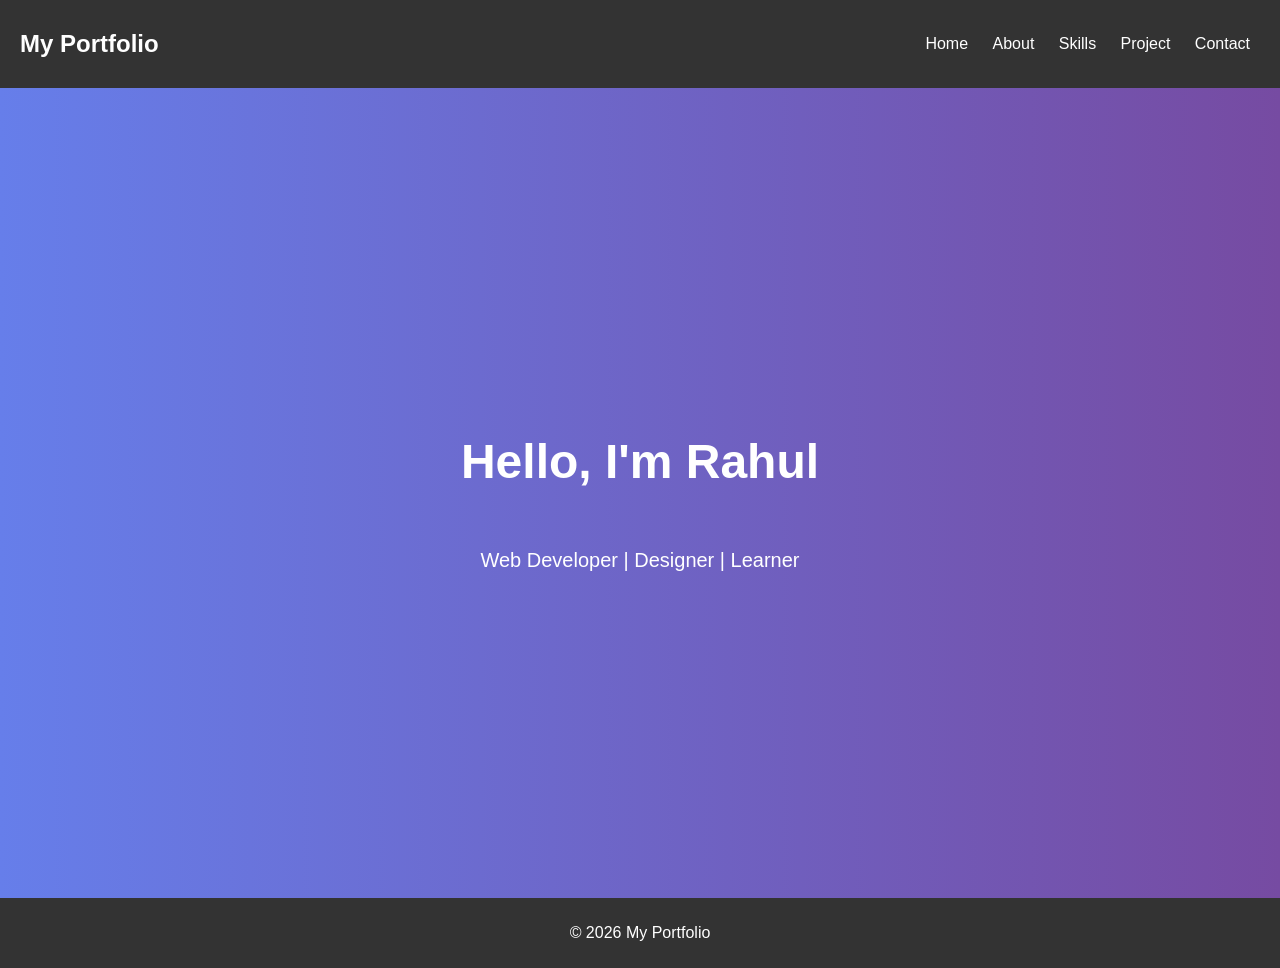
==== index.html @ 825f8049 "Portfolio" ====
<!DOCTYPE html>
<html lang="en">
<head>
<meta charset="UTF-8">
<meta name="viewport" content="width=device-width, initial-scale=1.0">
<title>Portfolio</title>
<link rel="stylesheet" href="./assets/css/style.css">
</head>
<body>

<!-- Navbar -->
<div class="navbar">
    <h2>My Portfolio</h2>
    <div>
        <a href="#Home">Home</a>
        <a href="./About.html">About</a>
        <a href="./Skill.html">Skills</a>
        <a href="./project.html">Project</a>
        <a href="./Contact.html">Contact</a>
    </div>
</div>

<!-- Hero -->
<section class="hero" id="home">
    <h1>Hello, I'm Rahul</h1>
    <p>Web Developer | Designer | Learner</p>
</section>







<!-- Footer -->
<div class="footer">
    <p>© 2026 My Portfolio</p>
</div>

</body>
</html>
---- assets/css/style.css ----
body {
    margin: 0;
    font-family: Arial, sans-serif;
}

/* Navbar */
.navbar {
    display: flex;
    justify-content: space-between;
    align-items: center;
    background-color: #333;
    padding: 10px 20px;
}

.navbar h2 {
    color: white;
}

.navbar a {
    color: white;
    text-decoration: none;
    margin: 0 10px;
}

.navbar a:hover {
    text-decoration: underline;
}

/* Hero Section */
.hero {
    height: 90vh;
    display: flex;
    justify-content: center;
    align-items: center;
    flex-direction: column;
    background: linear-gradient(to right, #667eea, #764ba2);
    color: white;
    text-align: center;
}

.hero h1 {
    font-size: 48px;
}

.hero p {
    font-size: 20px;
}

/* Section */
.section {
    padding: 50px;
    text-align: center;
}

/* Skills */
.skills {
    display: flex;
    justify-content: center;
    gap: 20px;
    flex-wrap: wrap;
}

.skill-box {
    background: #f4f4f4;
    padding: 20px;
    border-radius: 10px;
    width: 150px;
}

/* Contact */
.contact input, .contact textarea {
    width: 80%;
    padding: 10px;
    margin: 10px 0;
}

.contact button {
    padding: 10px 20px;
    background: #333;
    color: white;
    border: none;
    cursor: pointer;
}

.contact button:hover {
    background: #555;
}

/* Footer */
.footer {
    background: #333;
    color: white;
    text-align: center;
    padding: 10px;
}
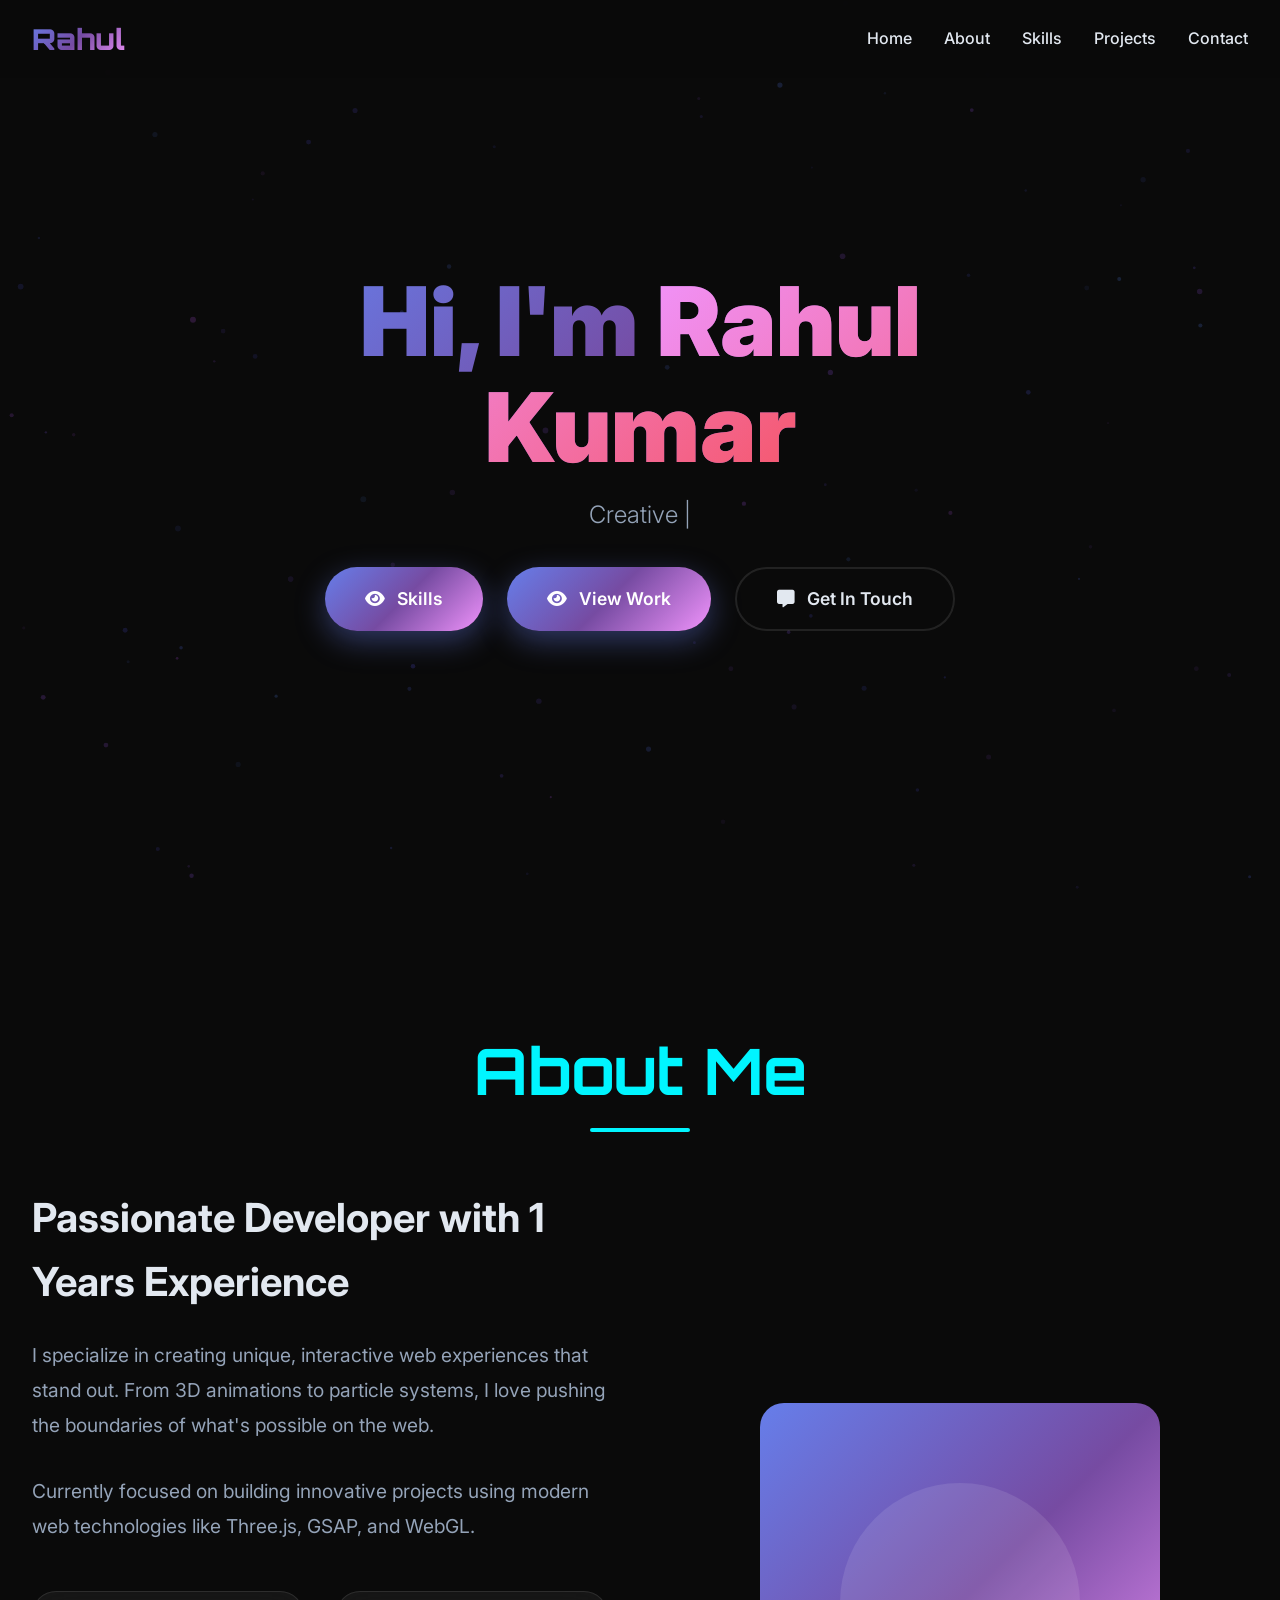
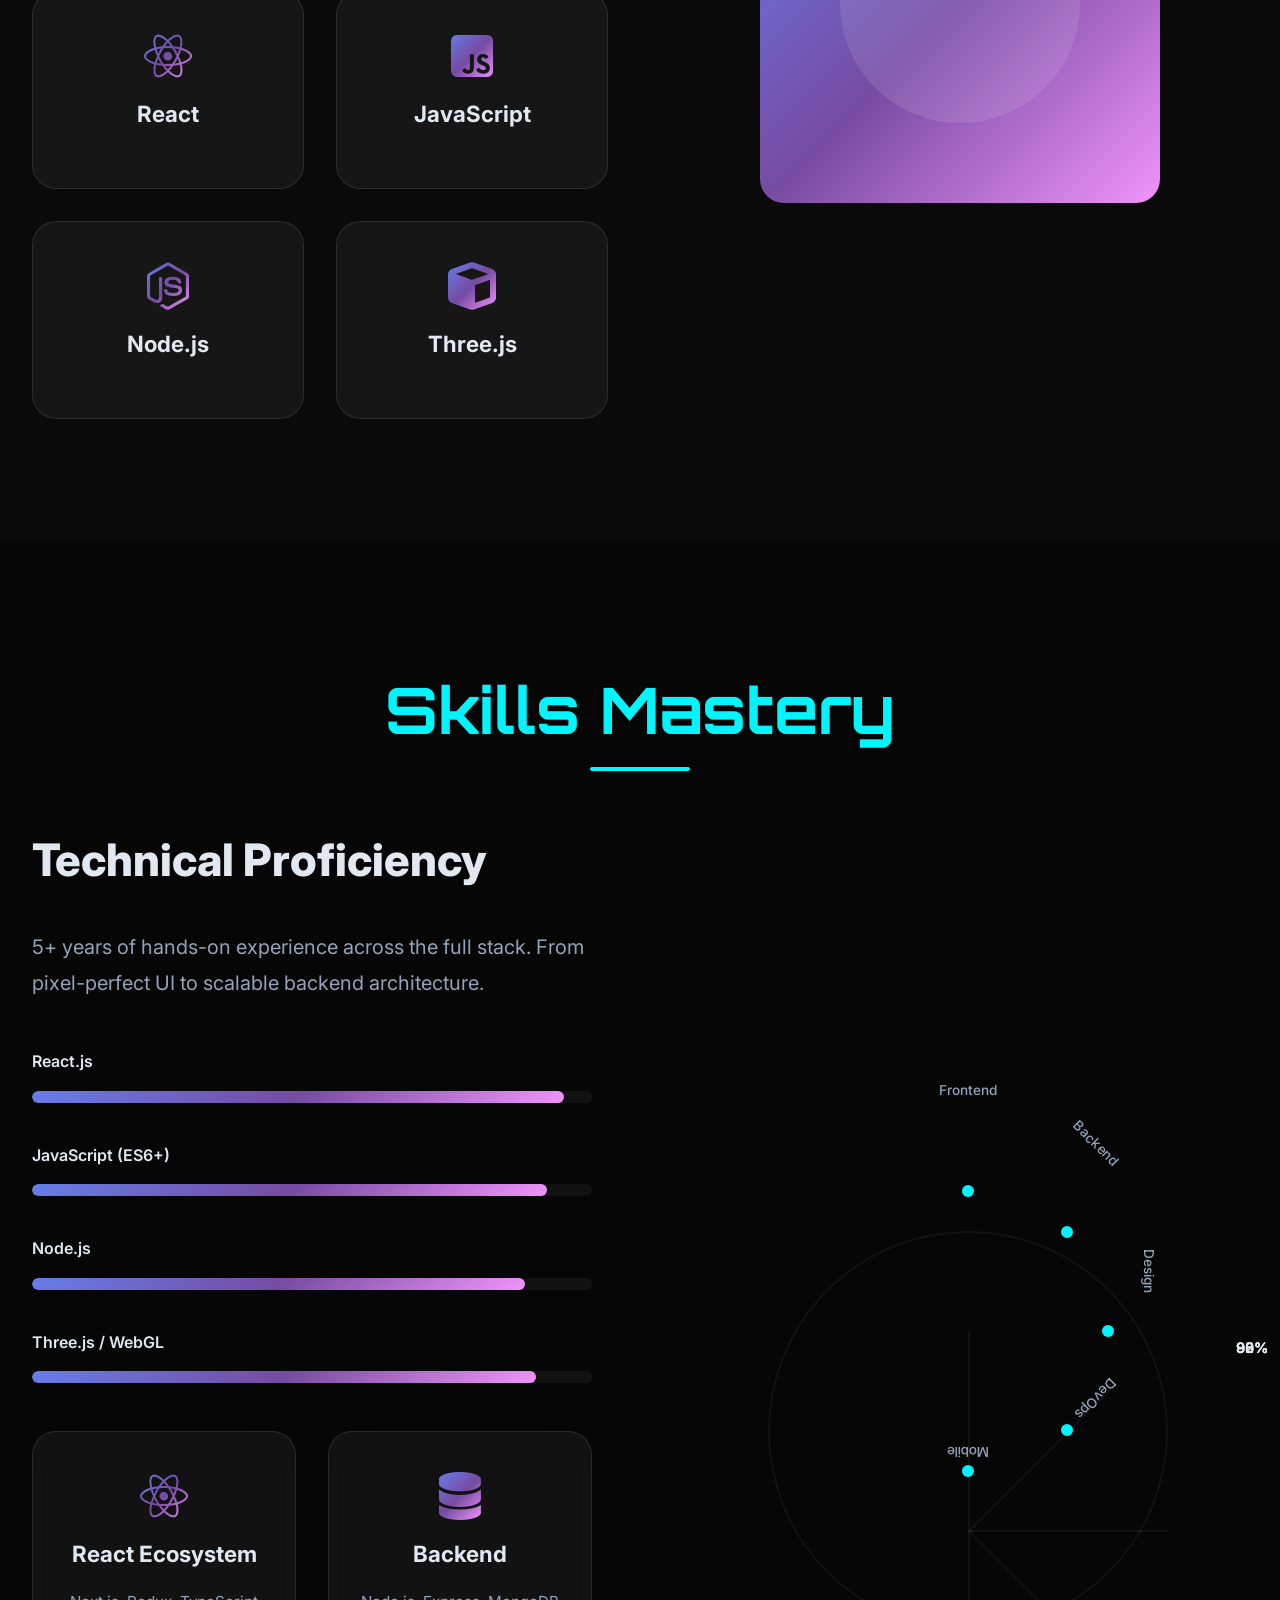
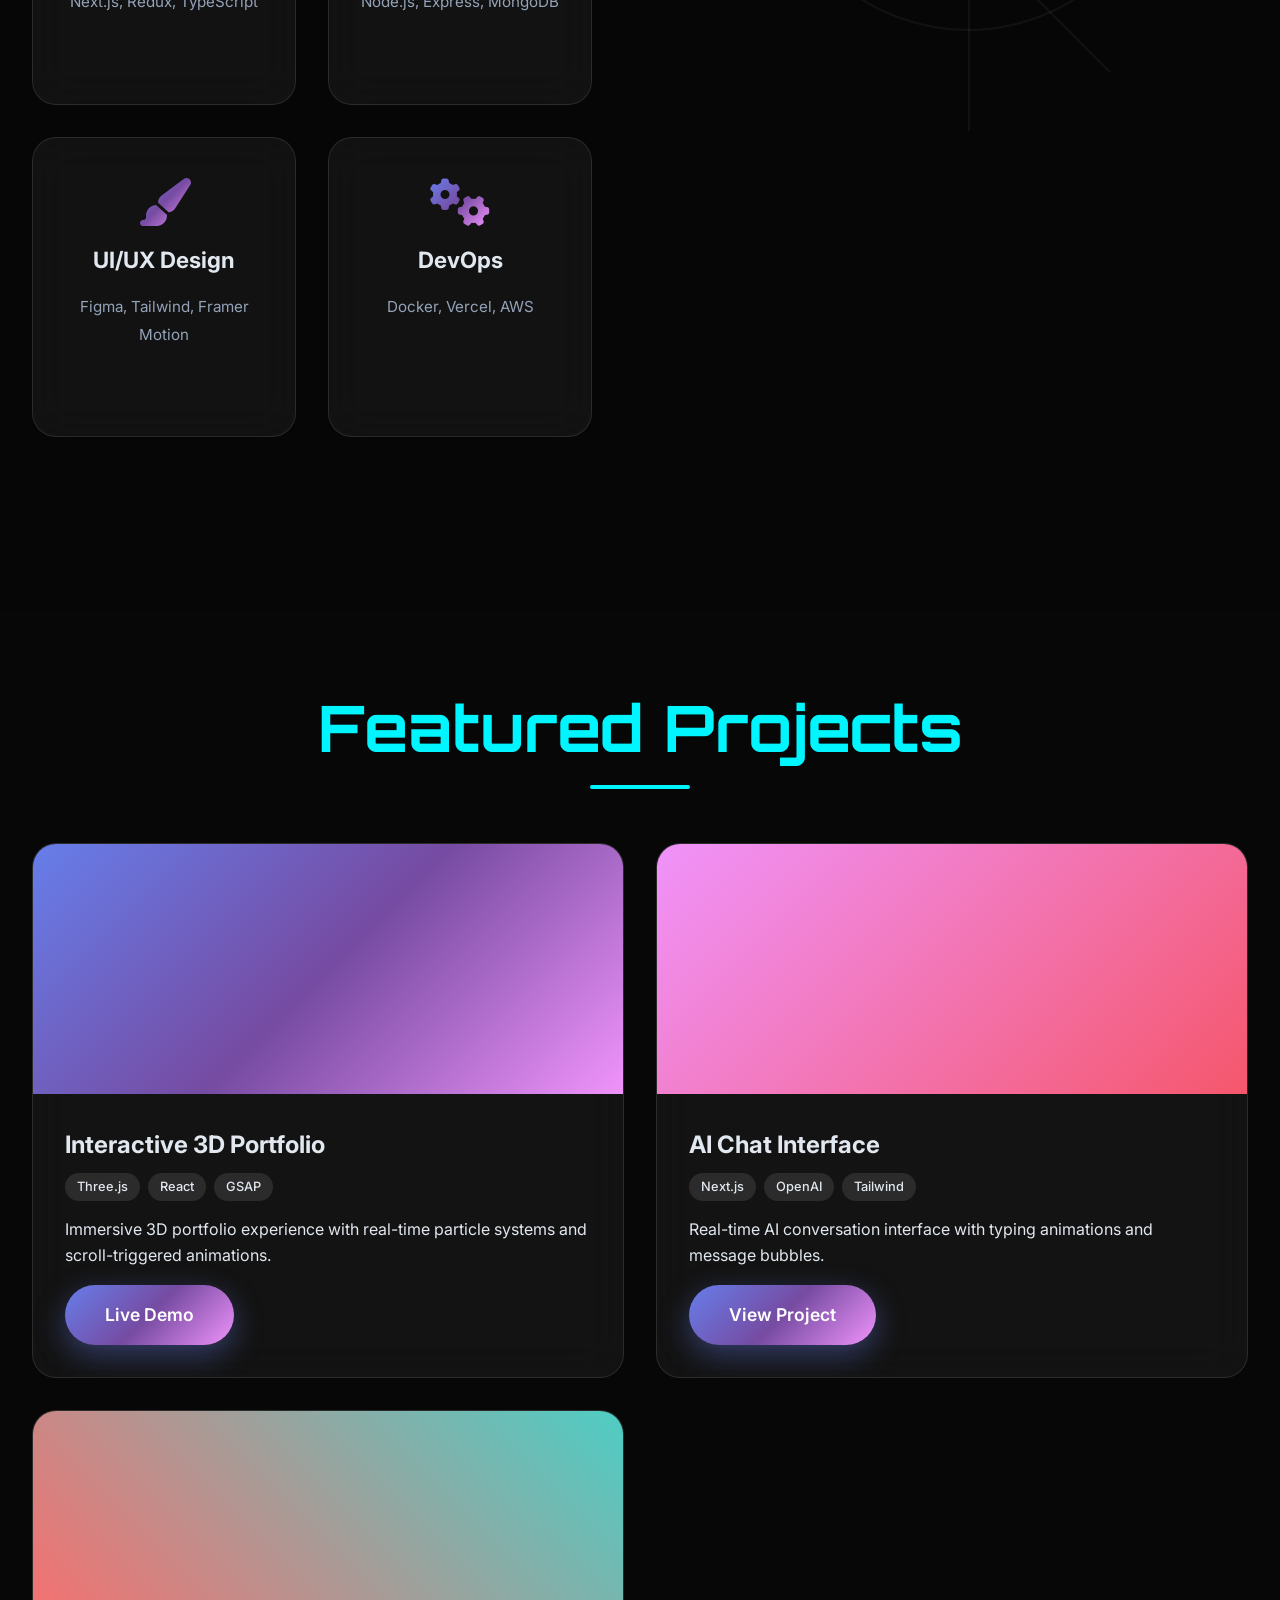
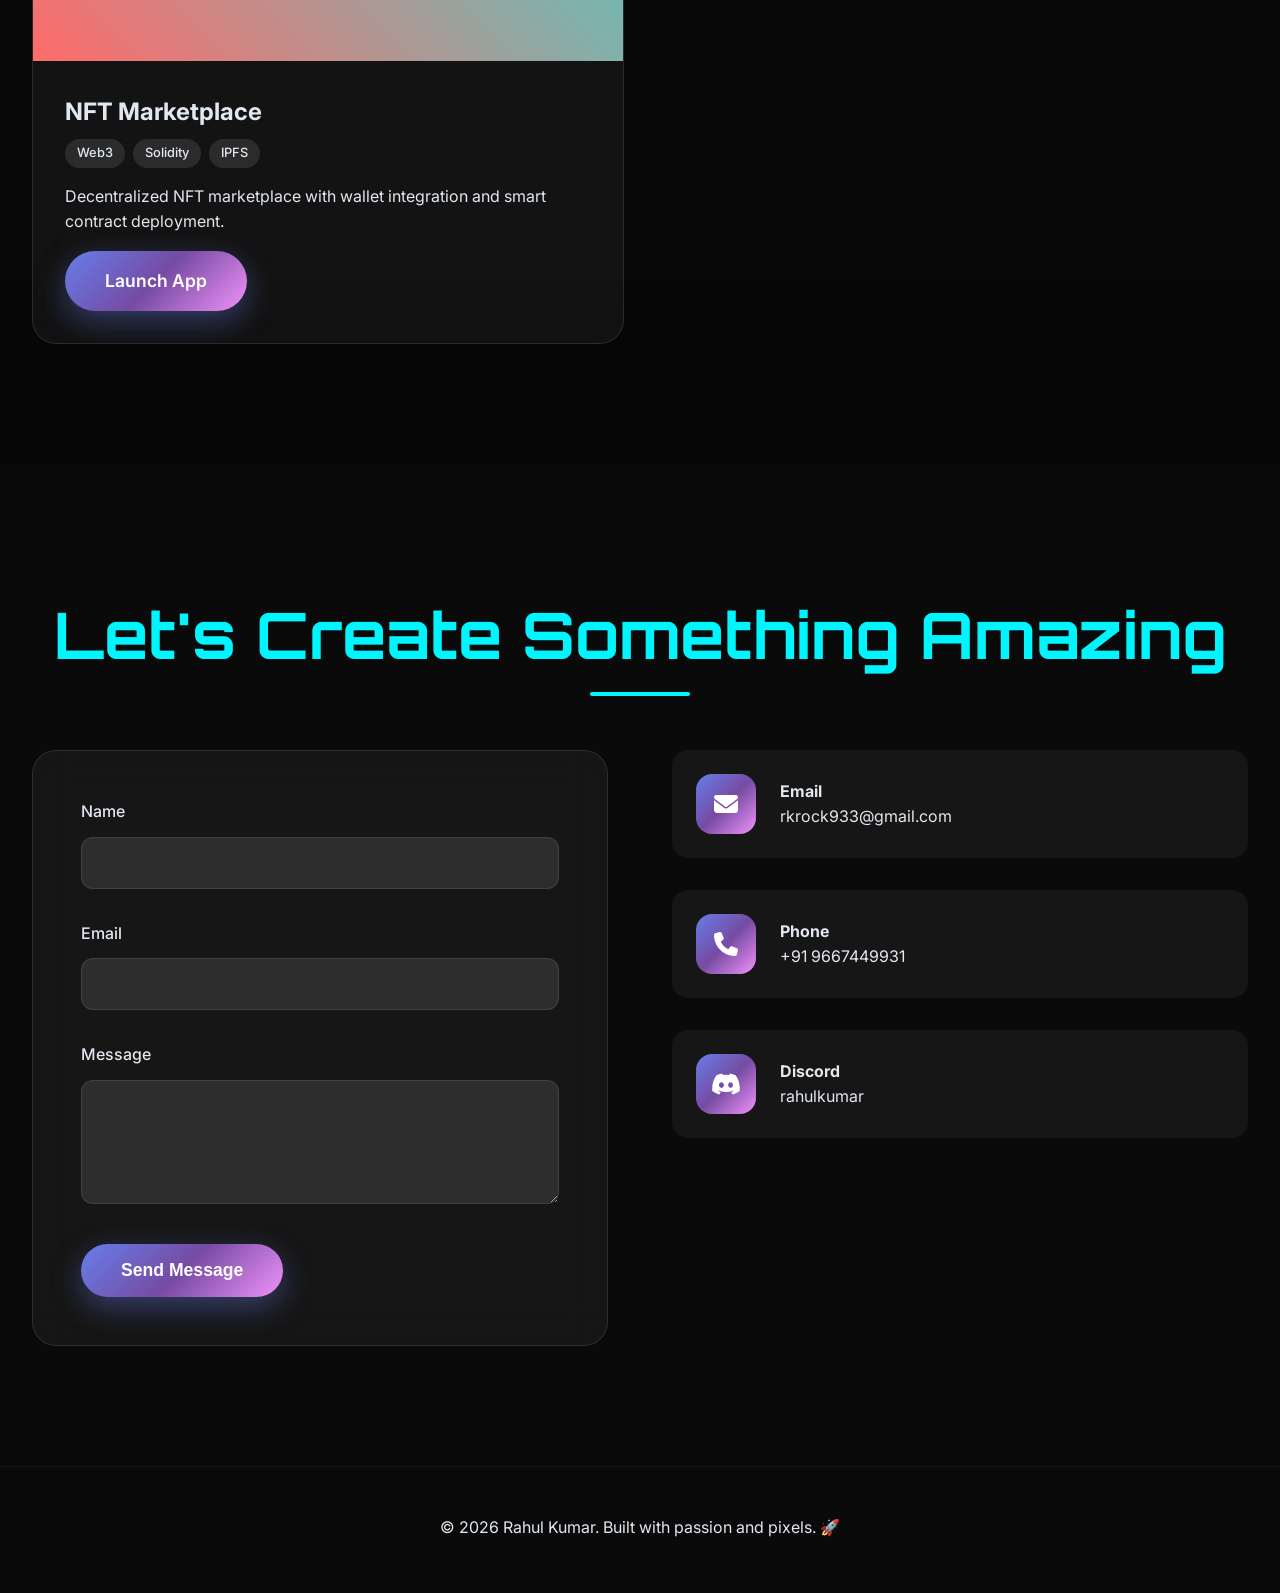
==== commit 63df0632: "update Protfolio" ====
--- a/index.html
+++ b/index.html
@@ -1,41 +1,324 @@
 <!DOCTYPE html>
 <html lang="en">
 <head>
-<meta charset="UTF-8">
-<meta name="viewport" content="width=device-width, initial-scale=1.0">
-<title>Portfolio</title>
-<link rel="stylesheet" href="./assets/css/style.css">
+    <meta charset="UTF-8">
+    <meta name="viewport" content="width=device-width, initial-scale=1.0">
+    <title>Rahul Portfolio</title>
+    <link rel="stylesheet" href="https://cdnjs.cloudflare.com/ajax/libs/font-awesome/6.4.0/css/all.min.css">
+    <link href="https://fonts.googleapis.com/css2?family=Inter:wght@300;400;500;600;700;800;900&display=swap" rel="stylesheet">
+    <link href="https://fonts.googleapis.com/css2?family=Orbitron:wght@400;700;900&display=swap" rel="stylesheet">
+    <link rel="stylesheet" href="./assets/css/style.css">
 </head>
 <body>
-
-<!-- Navbar -->
-<div class="navbar">
-    <h2>My Portfolio</h2>
-    <div>
-        <a href="#Home">Home</a>
-        <a href="./About.html">About</a>
-        <a href="./Skill.html">Skills</a>
-        <a href="./project.html">Project</a>
-        <a href="./Contact.html">Contact</a>
+    <!-- Particle Canvas -->
+    <canvas id="particles-canvas"></canvas>
+
+    <!-- Navigation -->
+    <nav class="navbar">
+        <div class="nav-container">
+            <div class="logo">Rahul</div>
+            <ul class="nav-links">
+                <li><a href="#home">Home</a></li>
+                <li><a href="#about">About</a></li>
+                <li><a href="#skills">Skills</a></li>
+                <li><a href="#projects">Projects</a></li>
+                <li><a href="#contact">Contact</a></li>
+            </ul>
+            <div class="hamburger">
+                <span></span>
+                <span></span>
+                <span></span>
+            </div>
+        </div>
+    </nav>
+
+    <!-- Hero Section -->
+    <section id="home" class="hero">
+        <div class="hero-content">
+            <h1>Hi, I'm <span style="background: var(--secondary); -webkit-background-clip: text; -webkit-text-fill-color: transparent; background-clip: text;">Rahul Kumar</span></h1>
+            <p class="hero-subtitle">Creative Developer crafting unique digital experiences with code. Transforming ideas into interactive realities.</p>
+            <div class="hero-buttons">
+                <a href="#skills" class="btn btn-primary">
+                    <i class="fas fa-eye" aria-hidden="true"></i>
+                    <span>Skills</span>
+                </a>
+
+                <a href="#projects" class="btn btn-primary">
+                    <i class="fas fa-eye"></i>
+                    View Work
+                </a>
+                <a href="#contact" class="btn btn-secondary">
+                    <i class="fas fa-message"></i>
+                    Get In Touch
+                </a>
+            </div>
+        </div>
+    </section>
+
+    <!-- About Section -->
+    <section id="about" class="section">
+        <h2 class="section-title">About Me</h2>
+        <div class="container">
+            <div class="about-grid">
+                <div class="about-text">
+                    <h3>Passionate Developer with 1 Years Experience</h3>
+                    <p>I specialize in creating unique, interactive web experiences that stand out. From 3D animations to particle systems, I love pushing the boundaries of what's possible on the web.</p>
+                    <p>Currently focused on building innovative projects using modern web technologies like Three.js, GSAP, and WebGL.</p>
+                    <div class="skills-grid">
+                        <div class="skill-card">
+                            <i class="fab fa-react"></i>
+                            <h4>React</h4>
+                        </div>
+                        <div class="skill-card">
+                            <i class="fab fa-js-square"></i>
+                            <h4>JavaScript</h4>
+                        </div>
+                        <div class="skill-card">
+                            <i class="fab fa-node-js"></i>
+                            <h4>Node.js</h4>
+                        </div>
+                        <div class="skill-card">
+                            <i class="fas fa-cube"></i>
+                            <h4>Three.js</h4>
+                        </div>
+                    </div>
+                </div>
+                <div class="about-image float">
+                    <div style="width: 400px; height: 400px; background: var(--primary); border-radius: 24px; margin: 0 auto; position: relative; overflow: hidden;">
+                        <div style="position: absolute; top: 20%; left: 20%; width: 60%; height: 60%; background: rgba(255,255,255,0.1); border-radius: 50%; animation: float 3s ease-in-out infinite reverse;"></div>
+                    </div>
+                </div>
+            </div>
+        </div>
+    </section>
+
+
+    <!-- 🔥 NEW SKILLS SECTION -->
+    <section id="skills" class="section skills-section">
+        <div class="container">
+            <h2 class="section-title">Skills Mastery</h2>
+            <div class="skills-container">
+                <div class="skills-content">
+                    <h3>Technical Proficiency</h3>
+                    <p>5+ years of hands-on experience across the full stack. From pixel-perfect UI to scalable backend architecture.</p>
+                    
+                    <!-- Animated Progress Bars -->
+                    <div class="progress-container">
+                        <div class="progress-label">
+                            <span>React.js</span>
+                            <span class="progress-text">95%</span>
+                        </div>
+                        <div class="progress-bar">
+                            <div class="progress-fill" data-width="95"></div>
+                        </div>
+                    </div>
+
+                    <div class="progress-container">
+                        <div class="progress-label">
+                            <span>JavaScript (ES6+)</span>
+                            <span class="progress-text">92%</span>
+                        </div>
+                        <div class="progress-bar">
+                            <div class="progress-fill" data-width="92"></div>
+                        </div>
+                    </div>
+
+                    <div class="progress-container">
+                        <div class="progress-label">
+                            <span>Node.js</span>
+                            <span class="progress-text">88%</span>
+                        </div>
+                        <div class="progress-bar">
+                            <div class="progress-fill" data-width="88"></div>
+                        </div>
+                    </div>
+
+                    <div class="progress-container">
+                        <div class="progress-label">
+                            <span>Three.js / WebGL</span>
+                            <span class="progress-text">90%</span>
+                        </div>
+                        <div class="progress-bar">
+                            <div class="progress-fill" data-width="90"></div>
+                        </div>
+                    </div>
+
+                    <!-- Skill Cards -->
+                    <div class="skills-grid">
+                        <div class="skill-card">
+                            <i class="fab fa-react skill-icon"></i>
+                            <h4>React Ecosystem</h4>
+                            <p>Next.js, Redux, TypeScript</p>
+                        </div>
+                        <div class="skill-card">
+                            <i class="fas fa-database skill-icon"></i>
+                            <h4>Backend</h4>
+                            <p>Node.js, Express, MongoDB</p>
+                        </div>
+                        <div class="skill-card">
+                            <i class="fas fa-paint-brush skill-icon"></i>
+                            <h4>UI/UX Design</h4>
+                            <p>Figma, Tailwind, Framer Motion</p>
+                        </div>
+                        <div class="skill-card">
+                            <i class="fas fa-cogs skill-icon"></i>
+                            <h4>DevOps</h4>
+                            <p>Docker, Vercel, AWS</p>
+                        </div>
+                    </div>
+                </div>
+
+                <!-- Interactive Radar Chart -->
+                <div class="radar-chart" id="radarChart">
+                    <div class="radar-bg"></div>
+                    
+                    <!-- Radar Lines -->
+                    <div class="radar-line" style="transform: rotate(0deg);"></div>
+                    <div class="radar-line" style="transform: rotate(45deg);"></div>
+                    <div class="radar-line" style="transform: rotate(90deg);"></div>
+                    <div class="radar-line" style="transform: rotate(135deg);"></div>
+                    <div class="radar-line" style="transform: rotate(180deg);"></div>
+
+                    <!-- Skill Points -->
+                    <div class="skill-point front-end" data-skill="Frontend"></div>
+                    <div class="skill-point back-end" data-skill="Backend"></div>
+                    <div class="skill-point design" data-skill="Design"></div>
+                    <div class="skill-point devops" data-skill="DevOps"></div>
+                    <div class="skill-point mobile" data-skill="Mobile"></div>
+
+                    <!-- Skill Labels -->
+                    <div class="skill-label front-end">Frontend</div>
+                    <div class="skill-label back-end">Backend</div>
+                    <div class="skill-label design">Design</div>
+                    <div class="skill-label devops">DevOps</div>
+                    <div class="skill-label mobile">Mobile</div>
+                </div>
+            </div>
+        </div>
+    </section>
+
+
+
+    <!-- Projects Section -->
+    <section id="projects" class="section" style="background: rgba(0,0,0,0.3);">
+        <h2 class="section-title">Featured Projects</h2>
+        <div class="container">
+            <div class="projects-grid">
+                <div class="project-card">
+                    <div class="project-image"></div>
+                    <div class="project-content">
+                        <h3 class="project-title">Interactive 3D Portfolio</h3>
+                        <div class="project-tech">
+                            <span class="tech-tag">Three.js</span>
+                            <span class="tech-tag">React</span>
+                            <span class="tech-tag">GSAP</span>
+                        </div>
+                        <p>Immersive 3D portfolio experience with real-time particle systems and scroll-triggered animations.</p>
+                        <a href="#" class="btn btn-primary" style="width: auto; margin-top: 1rem;">Live Demo</a>
+                    </div>
+                </div>
+                <div class="project-card">
+                    <div class="project-image" style="background: var(--secondary);"></div>
+                    <div class="project-content">
+                        <h3 class="project-title">AI Chat Interface</h3>
+                        <div class="project-tech">
+                            <span class="tech-tag">Next.js</span>
+                            <span class="tech-tag">OpenAI</span>
+                            <span class="tech-tag">Tailwind</span>
+                        </div>
+                        <p>Real-time AI conversation interface with typing animations and message bubbles.</p>
+                        <a href="#" class="btn btn-primary" style="width: auto; margin-top: 1rem;">View Project</a>
+                    </div>
+                </div>
+                <div class="project-card">
+                    <div class="project-image" style="background: linear-gradient(45deg, #ff6b6b, #4ecdc4);"></div>
+                    <div class="project-content">
+                        <h3 class="project-title">NFT Marketplace</h3>
+                        <div class="project-tech">
+                            <span class="tech-tag">Web3</span>
+                            <span class="tech-tag">Solidity</span>
+                            <span class="tech-tag">IPFS</span>
+                        </div>
+                        <p>Decentralized NFT marketplace with wallet integration and smart contract deployment.</p>
+                        <a href="#" class="btn btn-primary" style="width: auto; margin-top: 1rem;">Launch App</a>
+                    </div>
+                </div>
+            </div>
+        </div>
+    </section>
+
+    <!-- Contact Section -->
+    <section id="contact" class="section">
+        <h2 class="section-title">Let's Create Something Amazing</h2>
+        <div class="container">
+            <div class="contact-grid">
+                <div class="contact-form">
+                    <form id="contactForm">
+                        <div class="form-group">
+                            <label>Name</label>
+                            <input type="text" class="form-control" required>
+                        </div>
+                        <div class="form-group">
+                            <label>Email</label>
+                            <input type="email" class="form-control" required>
+                        </div>
+                        <div class="form-group">
+                            <label>Message</label>
+                            <textarea class="form-control" rows="5" required></textarea>
+                        </div>
+                        <button type="submit" class="btn btn-primary">Send Message</button>
+                    </form>
+                </div>
+                <div class="contact-info">
+                    <div class="contact-item">
+                        <div class="contact-icon">
+                            <i class="fas fa-envelope"></i>
+                        </div>
+                        <div>
+                            <h4>Email</h4>
+                            <p>rkrock933@gmail.com</p>
+                        </div>
+                    </div>
+                    <div class="contact-item">
+                        <div class="contact-icon">
+                            <i class="fas fa-phone"></i>
+                        </div>
+                        <div>
+                            <h4>Phone</h4>
+                            <p>+91 9667449931</p>
+                        </div>
+                    </div>
+                    <div class="contact-item">
+                        <div class="contact-icon">
+                            <i class="fab fa-discord"></i>
+                        </div>
+                        <div>
+                            <h4>Discord</h4>
+                            <p>rahulkumar</p>
+                        </div>
+                    </div>
+                </div>
+            </div>
+        </div>
+    </section>
+
+
+
+
+
+
+    <!-- Footer -->
+    <footer class="footer">
+        <div class="container">
+            <p>&copy; 2026 Rahul Kumar. Built with passion and pixels. 🚀</p>
+        </div>
+    </footer>
+
+    <!-- Scroll Indicator -->
+    <div class="scroll-indicator" id="scrollIndicator">
+        <i class="fas fa-chevron-up"></i>
     </div>
-</div>
-
-<!-- Hero -->
-<section class="hero" id="home">
-    <h1>Hello, I'm Rahul</h1>
-    <p>Web Developer | Designer | Learner</p>
-</section>
-
-
-
-
-
-
-
-<!-- Footer -->
-<div class="footer">
-    <p>© 2026 My Portfolio</p>
-</div>
-
+
+    <script src="./assets/javascript/script.js"></script>
 </body>
-</html>
+</html>
--- a/assets/css/style.css
+++ b/assets/css/style.css
@@ -1,95 +1,1166 @@
-body {
-    margin: 0;
-    font-family: Arial, sans-serif;
-}
-
-/* Navbar */
-.navbar {
-    display: flex;
-    justify-content: space-between;
-    align-items: center;
-    background-color: #333;
-    padding: 10px 20px;
-}
-
-.navbar h2 {
-    color: white;
-}
-
-.navbar a {
-    color: white;
-    text-decoration: none;
-    margin: 0 10px;
-}
-
-.navbar a:hover {
-    text-decoration: underline;
-}
-
-/* Hero Section */
-.hero {
-    height: 90vh;
-    display: flex;
-    justify-content: center;
-    align-items: center;
-    flex-direction: column;
-    background: linear-gradient(to right, #667eea, #764ba2);
-    color: white;
-    text-align: center;
-}
-
-.hero h1 {
-    font-size: 48px;
-}
-
-.hero p {
-    font-size: 20px;
-}
-
-/* Section */
-.section {
-    padding: 50px;
-    text-align: center;
-}
-
-/* Skills */
-.skills {
-    display: flex;
-    justify-content: center;
-    gap: 20px;
-    flex-wrap: wrap;
-}
-
-.skill-box {
-    background: #f4f4f4;
-    padding: 20px;
-    border-radius: 10px;
-    width: 150px;
-}
-
-/* Contact */
-.contact input, .contact textarea {
-    width: 80%;
-    padding: 10px;
-    margin: 10px 0;
-}
-
-.contact button {
-    padding: 10px 20px;
-    background: #333;
-    color: white;
-    border: none;
-    cursor: pointer;
-}
-
-.contact button:hover {
-    background: #555;
-}
-
-/* Footer */
-.footer {
-    background: #333;
-    color: white;
-    text-align: center;
-    padding: 10px;
-}+:root {
+            --primary: linear-gradient(135deg, #667eea 0%, #764ba2 50%, #f093fb 100%);
+            --secondary: linear-gradient(135deg, #f093fb 0%, #f5576c 100%);
+            --accent: #00f5ff;
+            --dark: #0a0a0a;
+            --glass: rgba(255, 255, 255, 0.05);
+            --glass-hover: rgba(255, 255, 255, 0.1);
+            --text-light: #e2e8f0;
+            --text-muted: #94a3b8;
+        }
+
+        * {
+            margin: 0;
+            padding: 0;
+            box-sizing: border-box;
+        }
+
+        html {
+            scroll-behavior: smooth;
+            scroll-padding-top: 100px;
+        }
+
+        body {
+            font-family: 'Inter', sans-serif;
+            background: var(--dark);
+            color: var(--text-light);
+            overflow-x: hidden;
+            line-height: 1.6;
+        }
+
+        /* Canvas Background */
+        #particles-canvas {
+            position: fixed;
+            top: 0;
+            left: 0;
+            width: 100%;
+            height: 100%;
+            z-index: -1;
+            opacity: 0.3;
+        }
+
+        /* Navigation */
+        .navbar {
+            position: fixed;
+            top: 0;
+            width: 100%;
+            padding: 1rem 0;
+            background: rgba(10, 10, 10, 0.95);
+            backdrop-filter: blur(20px);
+            z-index: 1000;
+            transition: all 0.3s ease;
+        }
+
+        .nav-container {
+            max-width: 1400px;
+            margin: 0 auto;
+            padding: 0 2rem;
+            display: flex;
+            justify-content: space-between;
+            align-items: center;
+        }
+
+        .logo {
+            font-family: 'Orbitron', monospace;
+            font-size: 1.8rem;
+            font-weight: 900;
+            background: var(--primary);
+            -webkit-background-clip: text;
+            -webkit-text-fill-color: transparent;
+            background-clip: text;
+        }
+
+        .nav-links {
+            display: flex;
+            list-style: none;
+            gap: 2rem;
+        }
+
+        .nav-links a {
+            color: var(--text-light);
+            text-decoration: none;
+            font-weight: 500;
+            position: relative;
+            transition: color 0.3s ease;
+        }
+
+        .nav-links a::after {
+            content: '';
+            position: absolute;
+            bottom: -5px;
+            left: 0;
+            width: 0;
+            height: 2px;
+            background: var(--accent);
+            transition: width 0.3s ease;
+        }
+
+        .nav-links a:hover::after {
+            width: 100%;
+        }
+
+        .nav-links a:hover {
+            color: var(--accent);
+        }
+
+        .hamburger {
+            display: none;
+            flex-direction: column;
+            cursor: pointer;
+            gap: 4px;
+        }
+
+        .hamburger span {
+            width: 25px;
+            height: 3px;
+            background: var(--text-light);
+            transition: 0.3s;
+        }
+
+        /* Hero Section */
+        .hero {
+            height: 100vh;
+            display: flex;
+            align-items: center;
+            justify-content: center;
+            text-align: center;
+            position: relative;
+        }
+
+        .hero-content {
+            max-width: 800px;
+            padding: 0 2rem;
+            transform: translateY(50px);
+            opacity: 0;
+            animation: slideInUp 1s ease 0.5s forwards;
+        }
+
+        .hero h1 {
+            font-size: clamp(3rem, 8vw, 6rem);
+            font-weight: 900;
+            margin-bottom: 1rem;
+            background: var(--primary);
+            -webkit-background-clip: text;
+            -webkit-text-fill-color: transparent;
+            background-clip: text;
+            line-height: 1.1;
+        }
+
+        .hero-subtitle {
+            font-size: 1.5rem;
+            color: var(--text-muted);
+            margin-bottom: 2rem;
+            font-weight: 300;
+        }
+
+        .hero-buttons {
+            display: flex;
+            gap: 1.5rem;
+            justify-content: center;
+            flex-wrap: wrap;
+        }
+
+        .btn {
+            padding: 1rem 2.5rem;
+            border: none;
+            border-radius: 50px;
+            font-size: 1.1rem;
+            font-weight: 600;
+            text-decoration: none;
+            display: inline-flex;
+            align-items: center;
+            gap: 0.75rem;
+            transition: all 0.3s ease;
+            position: relative;
+            overflow: hidden;
+        }
+
+        .btn-primary {
+            background: var(--primary);
+            color: white;
+            box-shadow: 0 10px 30px rgba(102, 126, 234, 0.4);
+        }
+
+        .btn-secondary {
+            background: transparent;
+            color: var(--text-light);
+            border: 2px solid var(--glass-hover);
+        }
+
+        .btn:hover {
+            transform: translateY(-5px);
+            box-shadow: 0 20px 40px rgba(0, 0, 0, 0.3);
+        }
+
+        /* Sections */
+        .section {
+            padding: 120px 0;
+            max-width: 1400px;
+            margin: 0 auto;
+            padding-left: 2rem;
+            padding-right: 2rem;
+        }
+
+        .section-title {
+            font-family: 'Orbitron', monospace;
+            font-size: clamp(2.5rem, 5vw, 4rem);
+            text-align: center;
+            margin-bottom: 4rem;
+            background: var(--accent);
+            -webkit-background-clip: text;
+            -webkit-text-fill-color: transparent;
+            background-clip: text;
+            position: relative;
+        }
+
+        .section-title::after {
+            content: '';
+            position: absolute;
+            bottom: -10px;
+            left: 50%;
+            transform: translateX(-50%);
+            width: 100px;
+            height: 4px;
+            background: var(--accent);
+            border-radius: 2px;
+        }
+
+        /* About Section */
+        .about-grid {
+            display: grid;
+            grid-template-columns: 1fr 1fr;
+            gap: 4rem;
+            align-items: center;
+        }
+
+        .about-text h3 {
+            font-size: 2.5rem;
+            margin-bottom: 1.5rem;
+            color: var(--text-light);
+        }
+
+        .about-text p {
+            color: var(--text-muted);
+            font-size: 1.2rem;
+            margin-bottom: 2rem;
+            line-height: 1.8;
+        }
+
+        .skills-grid {
+            display: grid;
+            grid-template-columns: repeat(auto-fit, minmax(200px, 1fr));
+            gap: 1.5rem;
+        }
+
+        .skill-card {
+            background: var(--glass);
+            backdrop-filter: blur(20px);
+            padding: 2rem;
+            border-radius: 20px;
+            border: 1px solid var(--glass-hover);
+            transition: all 0.3s ease;
+            cursor: pointer;
+        }
+
+        .skill-card:hover {
+            transform: translateY(-10px);
+            background: var(--glass-hover);
+            box-shadow: 0 20px 40px rgba(0, 0, 0, 0.3);
+        }
+
+        .skill-card i {
+            font-size: 3rem;
+            background: var(--primary);
+            -webkit-background-clip: text;
+            -webkit-text-fill-color: transparent;
+            background-clip: text;
+            margin-bottom: 1rem;
+        }
+
+        /* Projects Section */
+        .projects-grid {
+            display: grid;
+            grid-template-columns: repeat(auto-fit, minmax(400px, 1fr));
+            gap: 2rem;
+        }
+
+        .project-card {
+            background: var(--glass);
+            backdrop-filter: blur(20px);
+            border-radius: 24px;
+            overflow: hidden;
+            border: 1px solid var(--glass-hover);
+            transition: all 0.4s ease;
+            position: relative;
+        }
+
+        .project-card:hover {
+            transform: translateY(-15px) scale(1.02);
+            box-shadow: 0 30px 60px rgba(0, 0, 0, 0.4);
+        }
+
+        .project-image {
+            height: 250px;
+            background: var(--primary);
+            position: relative;
+            overflow: hidden;
+        }
+
+        .project-image::before {
+            content: '';
+            position: absolute;
+            top: 0;
+            left: -100%;
+            width: 100%;
+            height: 100%;
+            background: linear-gradient(90deg, transparent, rgba(255,255,255,0.3), transparent);
+            transition: left 0.5s;
+        }
+
+        .project-card:hover .project-image::before {
+            left: 100%;
+        }
+
+        .project-content {
+            padding: 2rem;
+        }
+
+        .project-title {
+            font-size: 1.5rem;
+            font-weight: 700;
+            margin-bottom: 0.5rem;
+        }
+
+        .project-tech {
+            display: flex;
+            gap: 0.5rem;
+            margin-bottom: 1rem;
+        }
+
+        .tech-tag {
+            background: var(--glass-hover);
+            padding: 0.25rem 0.75rem;
+            border-radius: 20px;
+            font-size: 0.8rem;
+            font-weight: 500;
+        }
+
+        /* Contact Section */
+        .contact-grid {
+            display: grid;
+            grid-template-columns: 1fr 1fr;
+            gap: 4rem;
+            align-items: start;
+        }
+
+        .contact-form {
+            background: var(--glass);
+            backdrop-filter: blur(20px);
+            padding: 3rem;
+            border-radius: 24px;
+            border: 1px solid var(--glass-hover);
+        }
+
+        .form-group {
+            margin-bottom: 2rem;
+        }
+
+        .form-group label {
+            display: block;
+            margin-bottom: 0.75rem;
+            font-weight: 500;
+        }
+
+        .form-control {
+            width: 100%;
+            padding: 1rem 1.5rem;
+            background: rgba(255, 255, 255, 0.1);
+            border: 1px solid var(--glass-hover);
+            border-radius: 12px;
+            color: var(--text-light);
+            font-size: 1rem;
+            transition: all 0.3s ease;
+        }
+
+        .form-control:focus {
+            outline: none;
+            border-color: var(--accent);
+            box-shadow: 0 0 0 3px rgba(0, 245, 255, 0.1);
+            background: rgba(255, 255, 255, 0.15);
+        }
+
+        .contact-info {
+            display: flex;
+            flex-direction: column;
+            gap: 2rem;
+        }
+
+        .contact-item {
+            display: flex;
+            align-items: center;
+            gap: 1.5rem;
+            padding: 1.5rem;
+            background: var(--glass);
+            border-radius: 16px;
+            transition: all 0.3s ease;
+        }
+
+        .contact-item:hover {
+            background: var(--glass-hover);
+            transform: translateX(10px);
+        }
+
+        .contact-icon {
+            width: 60px;
+            height: 60px;
+            background: var(--primary);
+            border-radius: 16px;
+            display: flex;
+            align-items: center;
+            justify-content: center;
+            font-size: 1.5rem;
+            color: white;
+        }
+
+        /* Footer */
+        .footer {
+            background: var(--dark);
+            text-align: center;
+            padding: 3rem 0;
+            border-top: 1px solid var(--glass);
+        }
+
+        /* Animations */
+        @keyframes slideInUp {
+            to {
+                opacity: 1;
+                transform: translateY(0);
+            }
+        }
+
+        @keyframes float {
+            0%, 100% { transform: translateY(0px); }
+            50% { transform: translateY(-20px); }
+        }
+
+        .float {
+            animation: float 6s ease-in-out infinite;
+        }
+
+        /* Responsive */
+        @media (max-width: 768px) {
+            .hamburger {
+                display: flex;
+            }
+
+            .nav-links {
+                display: none;
+            }
+
+            .about-grid,
+            .contact-grid {
+                grid-template-columns: 1fr;
+                gap: 2rem;
+            }
+
+            .hero-buttons {
+                flex-direction: column;
+                align-items: center;
+            }
+
+            .projects-grid {
+                grid-template-columns: 1fr;
+            }
+        }
+
+        /* Scroll Indicators */
+        .scroll-indicator {
+            position: fixed;
+            right: 2rem;
+            bottom: 2rem;
+            width: 50px;
+            height: 50px;
+            background: var(--accent);
+            border-radius: 50%;
+            display: flex;
+            align-items: center;
+            justify-content: center;
+            cursor: pointer;
+            opacity: 0;
+            transition: all 0.3s ease;
+            z-index: 100;
+        }
+
+        .scroll-indicator.show {
+            opacity: 1;
+        }
+
+
+
+
+
+
+
+        :root {
+            --primary: linear-gradient(135deg, #667eea 0%, #764ba2 50%, #f093fb 100%);
+            --secondary: linear-gradient(135deg, #f093fb 0%, #f5576c 100%);
+            --accent: #00f5ff;
+            --dark: #0a0a0a;
+            --glass: rgba(255, 255, 255, 0.05);
+            --glass-hover: rgba(255, 255, 255, 0.1);
+            --text-light: #e2e8f0;
+            --text-muted: #94a3b8;
+        }
+
+        * {
+            margin: 0;
+            padding: 0;
+            box-sizing: border-box;
+        }
+
+        html {
+            scroll-behavior: smooth;
+            scroll-padding-top: 100px;
+        }
+
+        body {
+            font-family: 'Inter', sans-serif;
+            background: var(--dark);
+            color: var(--text-light);
+            overflow-x: hidden;
+            line-height: 1.6;
+        }
+
+        /* Canvas Background */
+        #particles-canvas {
+            position: fixed;
+            top: 0;
+            left: 0;
+            width: 100%;
+            height: 100%;
+            z-index: -1;
+            opacity: 0.3;
+        }
+
+        /* Navigation */
+        .navbar {
+            position: fixed;
+            top: 0;
+            width: 100%;
+            padding: 1rem 0;
+            background: rgba(10, 10, 10, 0.95);
+            backdrop-filter: blur(20px);
+            z-index: 1000;
+            transition: all 0.3s ease;
+        }
+
+        .nav-container {
+            max-width: 1400px;
+            margin: 0 auto;
+            padding: 0 2rem;
+            display: flex;
+            justify-content: space-between;
+            align-items: center;
+        }
+
+        .logo {
+            font-family: 'Orbitron', monospace;
+            font-size: 1.8rem;
+            font-weight: 900;
+            background: var(--primary);
+            -webkit-background-clip: text;
+            -webkit-text-fill-color: transparent;
+            background-clip: text;
+        }
+
+        .nav-links {
+            display: flex;
+            list-style: none;
+            gap: 2rem;
+        }
+
+        .nav-links a {
+            color: var(--text-light);
+            text-decoration: none;
+            font-weight: 500;
+            position: relative;
+            transition: color 0.3s ease;
+        }
+
+        .nav-links a::after {
+            content: '';
+            position: absolute;
+            bottom: -5px;
+            left: 0;
+            width: 0;
+            height: 2px;
+            background: var(--accent);
+            transition: width 0.3s ease;
+        }
+
+        .nav-links a:hover::after {
+            width: 100%;
+        }
+
+        .nav-links a:hover {
+            color: var(--accent);
+        }
+
+        /* Hero Section */
+        .hero {
+            height: 100vh;
+            display: flex;
+            align-items: center;
+            justify-content: center;
+            text-align: center;
+            position: relative;
+        }
+
+        .hero-content {
+            max-width: 800px;
+            padding: 0 2rem;
+            transform: translateY(50px);
+            opacity: 0;
+            animation: slideInUp 1s ease 0.5s forwards;
+        }
+
+        .hero h1 {
+            font-size: clamp(3rem, 8vw, 6rem);
+            font-weight: 900;
+            margin-bottom: 1rem;
+            background: var(--primary);
+            -webkit-background-clip: text;
+            -webkit-text-fill-color: transparent;
+            background-clip: text;
+            line-height: 1.1;
+        }
+
+        .hero-subtitle {
+            font-size: 1.5rem;
+            color: var(--text-muted);
+            margin-bottom: 2rem;
+            font-weight: 300;
+        }
+
+        .hero-buttons {
+            display: flex;
+            gap: 1.5rem;
+            justify-content: center;
+            flex-wrap: wrap;
+        }
+
+        .btn {
+            padding: 1rem 2.5rem;
+            border: none;
+            border-radius: 50px;
+            font-size: 1.1rem;
+            font-weight: 600;
+            text-decoration: none;
+            display: inline-flex;
+            align-items: center;
+            gap: 0.75rem;
+            transition: all 0.3s ease;
+            position: relative;
+            overflow: hidden;
+        }
+
+        .btn-primary {
+            background: var(--primary);
+            color: white;
+            box-shadow: 0 10px 30px rgba(102, 126, 234, 0.4);
+        }
+
+        .btn-secondary {
+            background: transparent;
+            color: var(--text-light);
+            border: 2px solid var(--glass-hover);
+        }
+
+        .btn:hover {
+            transform: translateY(-5px);
+            box-shadow: 0 20px 40px rgba(0, 0, 0, 0.3);
+        }
+
+        /* Sections */
+        .section {
+            padding: 120px 0;
+            max-width: 1400px;
+            margin: 0 auto;
+            padding-left: 2rem;
+            padding-right: 2rem;
+        }
+
+        .section-title {
+            font-family: 'Orbitron', monospace;
+            font-size: clamp(2.5rem, 5vw, 4rem);
+            text-align: center;
+            margin-bottom: 4rem;
+            background: var(--accent);
+            -webkit-background-clip: text;
+            -webkit-text-fill-color: transparent;
+            background-clip: text;
+            position: relative;
+        }
+
+        .section-title::after {
+            content: '';
+            position: absolute;
+            bottom: -10px;
+            left: 50%;
+            transform: translateX(-50%);
+            width: 100px;
+            height: 4px;
+            background: var(--accent);
+            border-radius: 2px;
+        }
+
+        /* NEW ENHANCED SKILLS SECTION */
+        .skills-section {
+            background: rgba(0, 0, 0, 0.4);
+            position: relative;
+            overflow: hidden;
+        }
+
+        .skills-container {
+            display: grid;
+            grid-template-columns: 1fr 1fr;
+            gap: 6rem;
+            align-items: center;
+        }
+
+        .skills-content h3 {
+            font-size: 2.8rem;
+            margin-bottom: 2rem;
+            color: var(--text-light);
+            font-weight: 800;
+        }
+
+        .skills-content p {
+            color: var(--text-muted);
+            font-size: 1.25rem;
+            margin-bottom: 3rem;
+            line-height: 1.8;
+        }
+
+        /* Progress Bars */
+        .progress-container {
+            margin-bottom: 2.5rem;
+        }
+
+        .progress-label {
+            display: flex;
+            justify-content: space-between;
+            margin-bottom: 1rem;
+            font-weight: 600;
+        }
+
+        .progress-bar {
+            width: 100%;
+            height: 12px;
+            background: var(--glass);
+            border-radius: 10px;
+            overflow: hidden;
+            position: relative;
+        }
+
+        .progress-fill {
+            height: 100%;
+            background: var(--primary);
+            border-radius: 10px;
+            width: 0%;
+            transition: width 2s ease;
+            position: relative;
+            overflow: hidden;
+        }
+
+        .progress-fill::after {
+            content: '';
+            position: absolute;
+            top: 0;
+            left: -100%;
+            width: 100%;
+            height: 100%;
+            background: linear-gradient(90deg, transparent, rgba(255,255,255,0.4), transparent);
+            animation: shimmer 2s infinite;
+        }
+
+        @keyframes shimmer {
+            0% { left: -100%; }
+            100% { left: 100%; }
+        }
+
+        .progress-text {
+            position: absolute;
+            right: 12px;
+            top: 50%;
+            transform: translateY(-50%);
+            font-weight: 600;
+            color: var(--text-light);
+            font-size: 0.9rem;
+        }
+
+        /* Skills Radar Chart */
+        .radar-chart {
+            position: relative;
+            width: 400px;
+            height: 400px;
+            margin: 0 auto;
+        }
+
+        .radar-bg {
+            position: absolute;
+            width: 100%;
+            height: 100%;
+            border: 2px solid var(--glass);
+            border-radius: 50%;
+            top: 0;
+            left: 0;
+        }
+
+        .radar-line {
+            position: absolute;
+            width: 2px;
+            height: 50%;
+            background: var(--glass);
+            top: 25%;
+            left: 50%;
+            transform-origin: bottom center;
+            transform: translateX(-50%);
+        }
+
+        .skill-point {
+            position: absolute;
+            width: 12px;
+            height: 12px;
+            background: var(--accent);
+            border-radius: 50%;
+            top: 25%;
+            left: 50%;
+            transform: translate(-50%, -50%);
+            opacity: 0;
+            transition: all 1s ease;
+        }
+
+        .skill-point.active {
+            opacity: 1;
+        }
+
+        .skill-point.front-end { transform: translate(-50%, -50%) rotate(0deg) translateY(-140px); }
+        .skill-point.back-end { transform: translate(-50%, -50%) rotate(45deg) translateY(-140px); }
+        .skill-point.design { transform: translate(-50%, -50%) rotate(90deg) translateY(-140px); }
+        .skill-point.devops { transform: translate(-50%, -50%) rotate(135deg) translateY(-140px); }
+        .skill-point.mobile { transform: translate(-50%, -50%) rotate(180deg) translateY(-140px); }
+
+        .skill-label {
+            position: absolute;
+            color: var(--text-muted);
+            font-size: 0.85rem;
+            font-weight: 500;
+            top: 10%;
+            left: 50%;
+            transform: translateX(-50%);
+            white-space: nowrap;
+        }
+
+        .skill-label.front-end { transform: translate(-50%, -50%) rotate(0deg) translateY(-180px); }
+        .skill-label.back-end { transform: translate(-50%, -50%) rotate(45deg) translateY(-180px); }
+        .skill-label.design { transform: translate(-50%, -50%) rotate(90deg) translateY(-180px); }
+        .skill-label.devops { transform: translate(-50%, -50%) rotate(135deg) translateY(-180px); }
+        .skill-label.mobile { transform: translate(-50%, -50%) rotate(180deg) translateY(-180px); }
+
+        /* Skill Cards */
+        .skills-grid {
+            display: grid;
+            grid-template-columns: repeat(auto-fit, minmax(250px, 1fr));
+            gap: 2rem;
+            margin-top: 3rem;
+        }
+
+        .skill-card {
+            background: var(--glass);
+            backdrop-filter: blur(20px);
+            padding: 2.5rem 2rem;
+            border-radius: 24px;
+            border: 1px solid var(--glass-hover);
+            text-align: center;
+            transition: all 0.4s ease;
+            cursor: pointer;
+            position: relative;
+            overflow: hidden;
+        }
+
+        .skill-card::before {
+            content: '';
+            position: absolute;
+            top: 0;
+            left: 0;
+            right: 0;
+            height: 4px;
+            background: var(--primary);
+            transform: scaleX(0);
+            transition: transform 0.3s ease;
+        }
+
+        .skill-card:hover::before {
+            transform: scaleX(1);
+        }
+
+        .skill-card:hover {
+            transform: translateY(-12px) scale(1.02);
+            background: var(--glass-hover);
+            box-shadow: 0 25px 50px rgba(0, 0, 0, 0.4);
+        }
+
+        .skill-icon {
+            font-size: 4rem;
+            background: var(--primary);
+            -webkit-background-clip: text;
+            -webkit-text-fill-color: transparent;
+            background-clip: text;
+            margin-bottom: 1.5rem;
+        }
+
+        .skill-card h4 {
+            font-size: 1.4rem;
+            font-weight: 700;
+            margin-bottom: 1rem;
+            color: var(--text-light);
+        }
+
+        .skill-card p {
+            color: var(--text-muted);
+            font-size: 0.95rem;
+        }
+
+        /* About Section (Updated) */
+        .about-grid {
+            display: grid;
+            grid-template-columns: 1fr 1fr;
+            gap: 4rem;
+            align-items: center;
+            margin-top: 2rem;
+        }
+
+        /* Rest of styles remain the same... */
+        .about-text h3 {
+            font-size: 2.5rem;
+            margin-bottom: 1.5rem;
+            color: var(--text-light);
+        }
+
+        /* Projects, Contact, etc. styles remain the same as previous version */
+        .projects-grid {
+            display: grid;
+            grid-template-columns: repeat(auto-fit, minmax(400px, 1fr));
+            gap: 2rem;
+        }
+
+        .project-card {
+            background: var(--glass);
+            backdrop-filter: blur(20px);
+            border-radius: 24px;
+            overflow: hidden;
+            border: 1px solid var(--glass-hover);
+            transition: all 0.4s ease;
+            position: relative;
+        }
+
+        .project-card:hover {
+            transform: translateY(-15px) scale(1.02);
+            box-shadow: 0 30px 60px rgba(0, 0, 0, 0.4);
+        }
+
+        .project-image {
+            height: 250px;
+            background: var(--primary);
+            position: relative;
+            overflow: hidden;
+        }
+
+        .project-image::before {
+            content: '';
+            position: absolute;
+            top: 0;
+            left: -100%;
+            width: 100%;
+            height: 100%;
+            background: linear-gradient(90deg, transparent, rgba(255,255,255,0.3), transparent);
+            transition: left 0.5s;
+        }
+
+        .project-card:hover .project-image::before {
+            left: 100%;
+        }
+
+        .project-content {
+            padding: 2rem;
+        }
+
+        .project-title {
+            font-size: 1.5rem;
+            font-weight: 700;
+            margin-bottom: 0.5rem;
+        }
+
+        .project-tech {
+            display: flex;
+            gap: 0.5rem;
+            margin-bottom: 1rem;
+        }
+
+        .tech-tag {
+            background: var(--glass-hover);
+            padding: 0.25rem 0.75rem;
+            border-radius: 20px;
+            font-size: 0.8rem;
+            font-weight: 500;
+        }
+
+        .contact-grid {
+            display: grid;
+            grid-template-columns: 1fr 1fr;
+            gap: 4rem;
+            align-items: start;
+        }
+
+        .contact-form {
+            background: var(--glass);
+            backdrop-filter: blur(20px);
+            padding: 3rem;
+            border-radius: 24px;
+            border: 1px solid var(--glass-hover);
+        }
+
+        .form-group {
+            margin-bottom: 2rem;
+        }
+
+        .form-group label {
+            display: block;
+            margin-bottom: 0.75rem;
+            font-weight: 500;
+        }
+
+        .form-control {
+            width: 100%;
+            padding: 1rem 1.5rem;
+            background: rgba(255, 255, 255, 0.1);
+            border: 1px solid var(--glass-hover);
+            border-radius: 12px;
+            color: var(--text-light);
+            font-size: 1rem;
+            transition: all 0.3s ease;
+        }
+
+        .form-control:focus {
+            outline: none;
+            border-color: var(--accent);
+            box-shadow: 0 0 0 3px rgba(0, 245, 255, 0.1);
+            background: rgba(255, 255, 255, 0.15);
+        }
+
+        .contact-info {
+            display: flex;
+            flex-direction: column;
+            gap: 2rem;
+        }
+
+        .contact-item {
+            display: flex;
+            align-items: center;
+            gap: 1.5rem;
+            padding: 1.5rem;
+            background: var(--glass);
+            border-radius: 16px;
+            transition: all 0.3s ease;
+        }
+
+        .contact-item:hover {
+            background: var(--glass-hover);
+            transform: translateX(10px);
+        }
+
+        .contact-icon {
+            width: 60px;
+            height: 60px;
+            background: var(--primary);
+            border-radius: 16px;
+            display: flex;
+            align-items: center;
+            justify-content: center;
+            font-size: 1.5rem;
+            color: white;
+        }
+
+        .footer {
+            background: var(--dark);
+            text-align: center;
+            padding: 3rem 0;
+            border-top: 1px solid var(--glass);
+        }
+
+        /* Animations */
+        @keyframes slideInUp {
+            to {
+                opacity: 1;
+                transform: translateY(0);
+            }
+        }
+
+        @keyframes float {
+            0%, 100% { transform: translateY(0px); }
+            50% { transform: translateY(-20px); }
+        }
+
+        .float {
+            animation: float 6s ease-in-out infinite;
+        }
+
+        /* Responsive */
+        @media (max-width: 768px) {
+            .skills-container {
+                grid-template-columns: 1fr;
+                gap: 3rem;
+                text-align: center;
+            }
+
+            .radar-chart {
+                width: 300px;
+                height: 300px;
+            }
+
+            .contact-grid {
+                grid-template-columns: 1fr;
+                gap: 2rem;
+            }
+
+            .hero-buttons {
+                flex-direction: column;
+                align-items: center;
+            }
+
+            .projects-grid {
+                grid-template-columns: 1fr;
+            }
+        }
+
+        .scroll-indicator {
+            position: fixed;
+            right: 2rem;
+            bottom: 2rem;
+            width: 50px;
+            height: 50px;
+            background: var(--accent);
+            border-radius: 50%;
+            display: flex;
+            align-items: center;
+            justify-content: center;
+            cursor: pointer;
+            opacity: 0;
+            transition: all 0.3s ease;
+            z-index: 100;
+        }
+
+        .scroll-indicator.show {
+            opacity: 1;
+        }
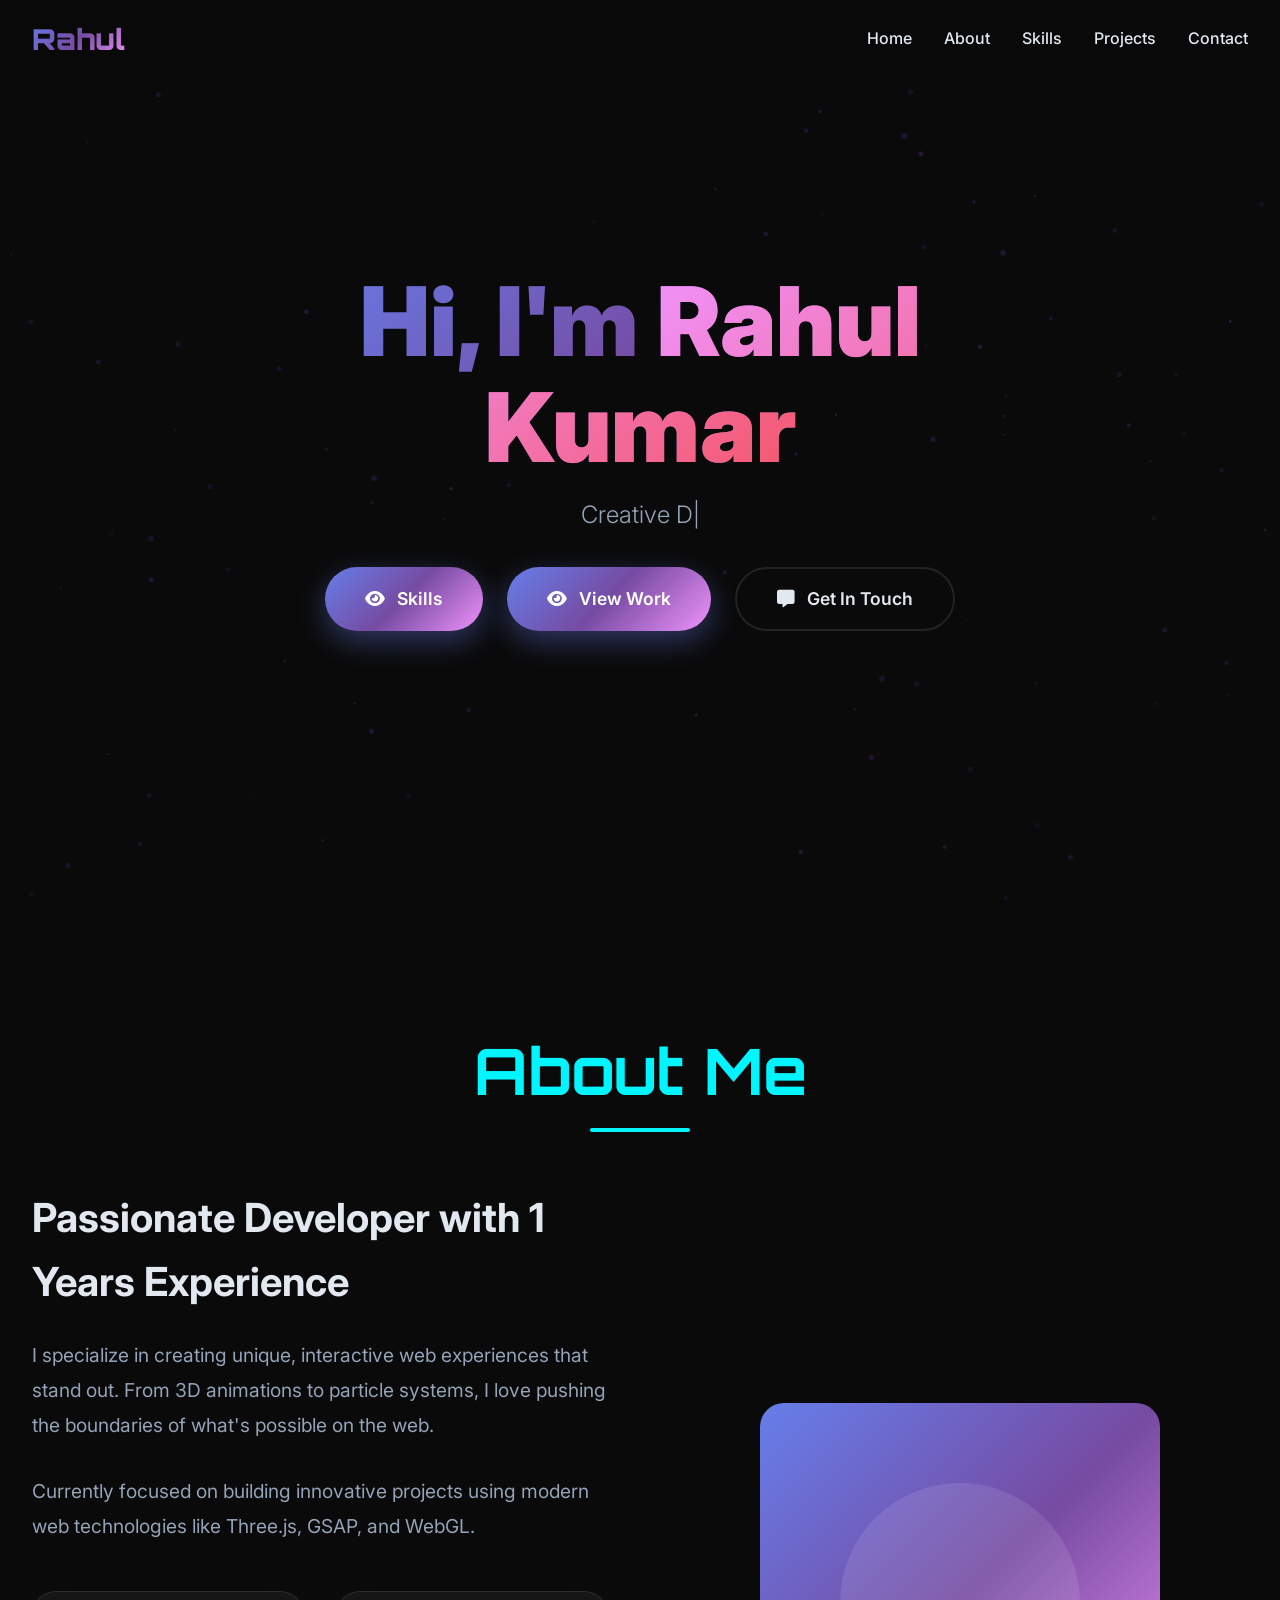
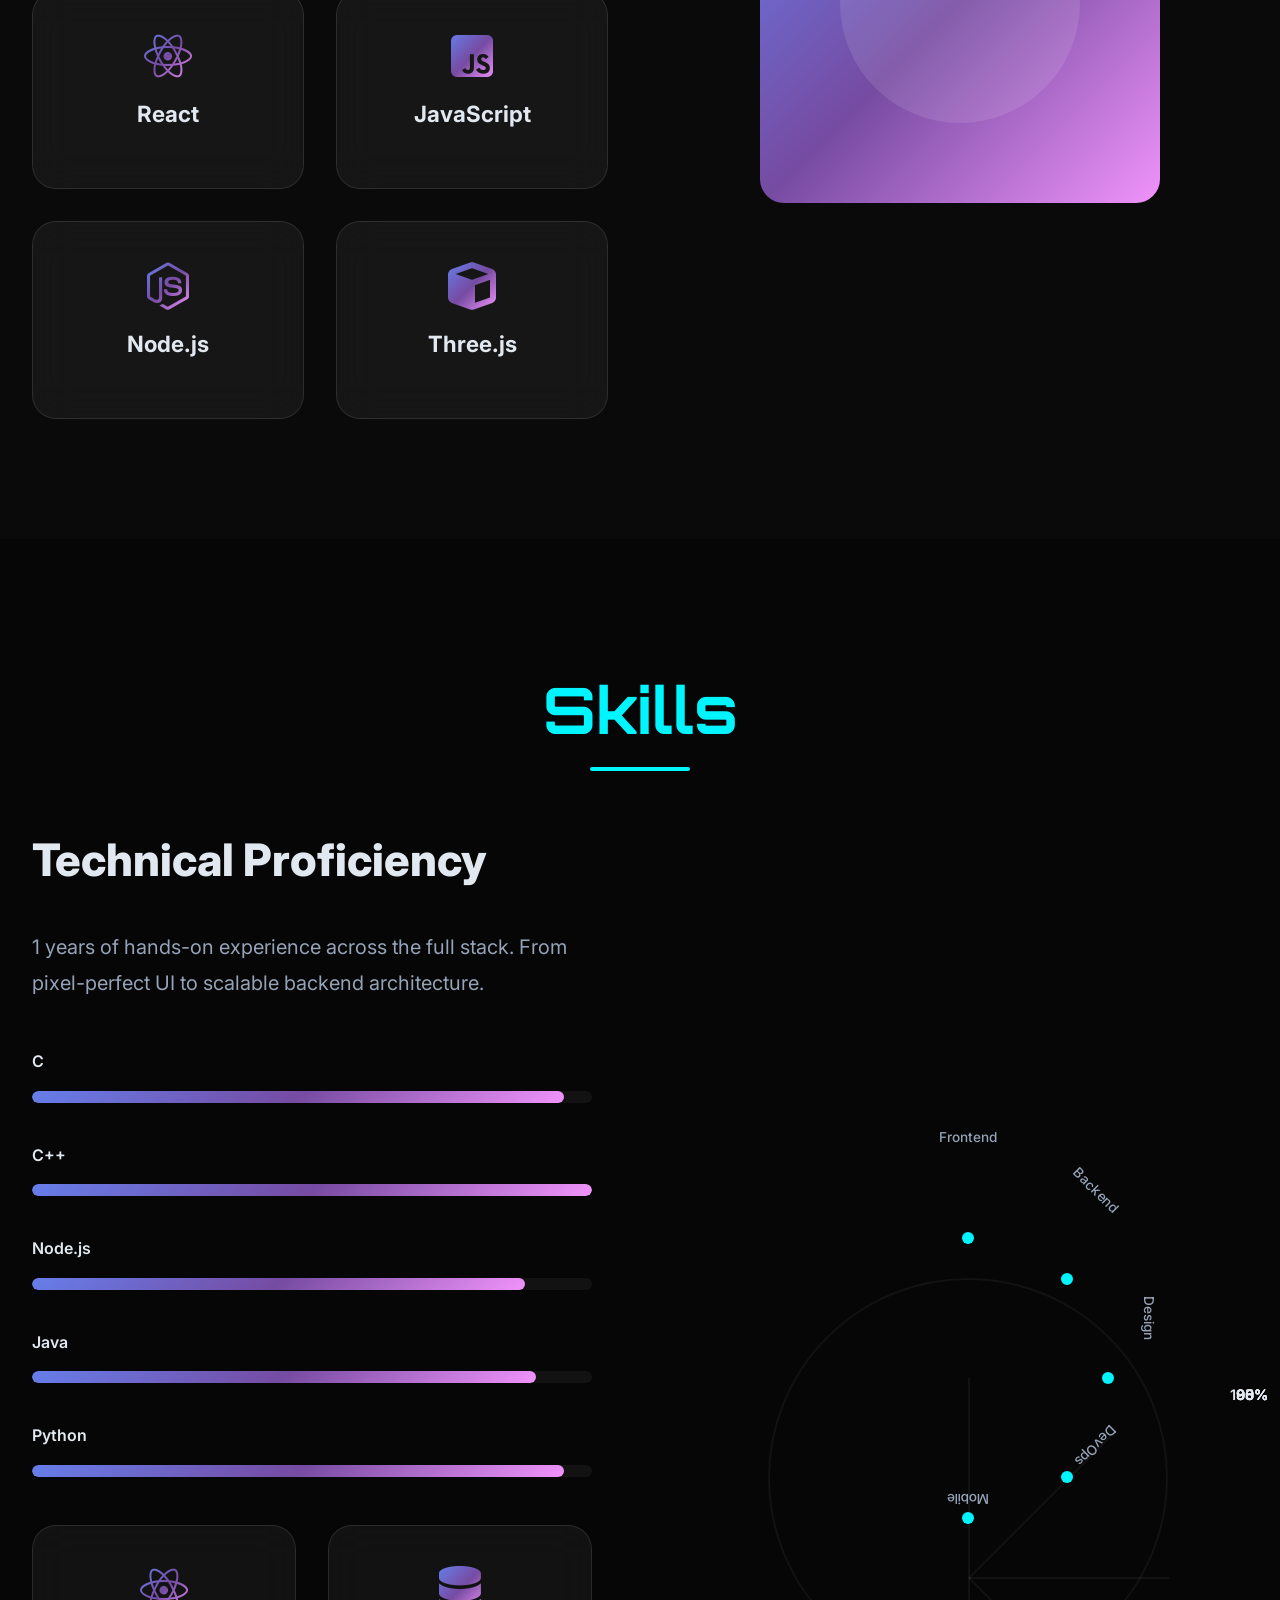
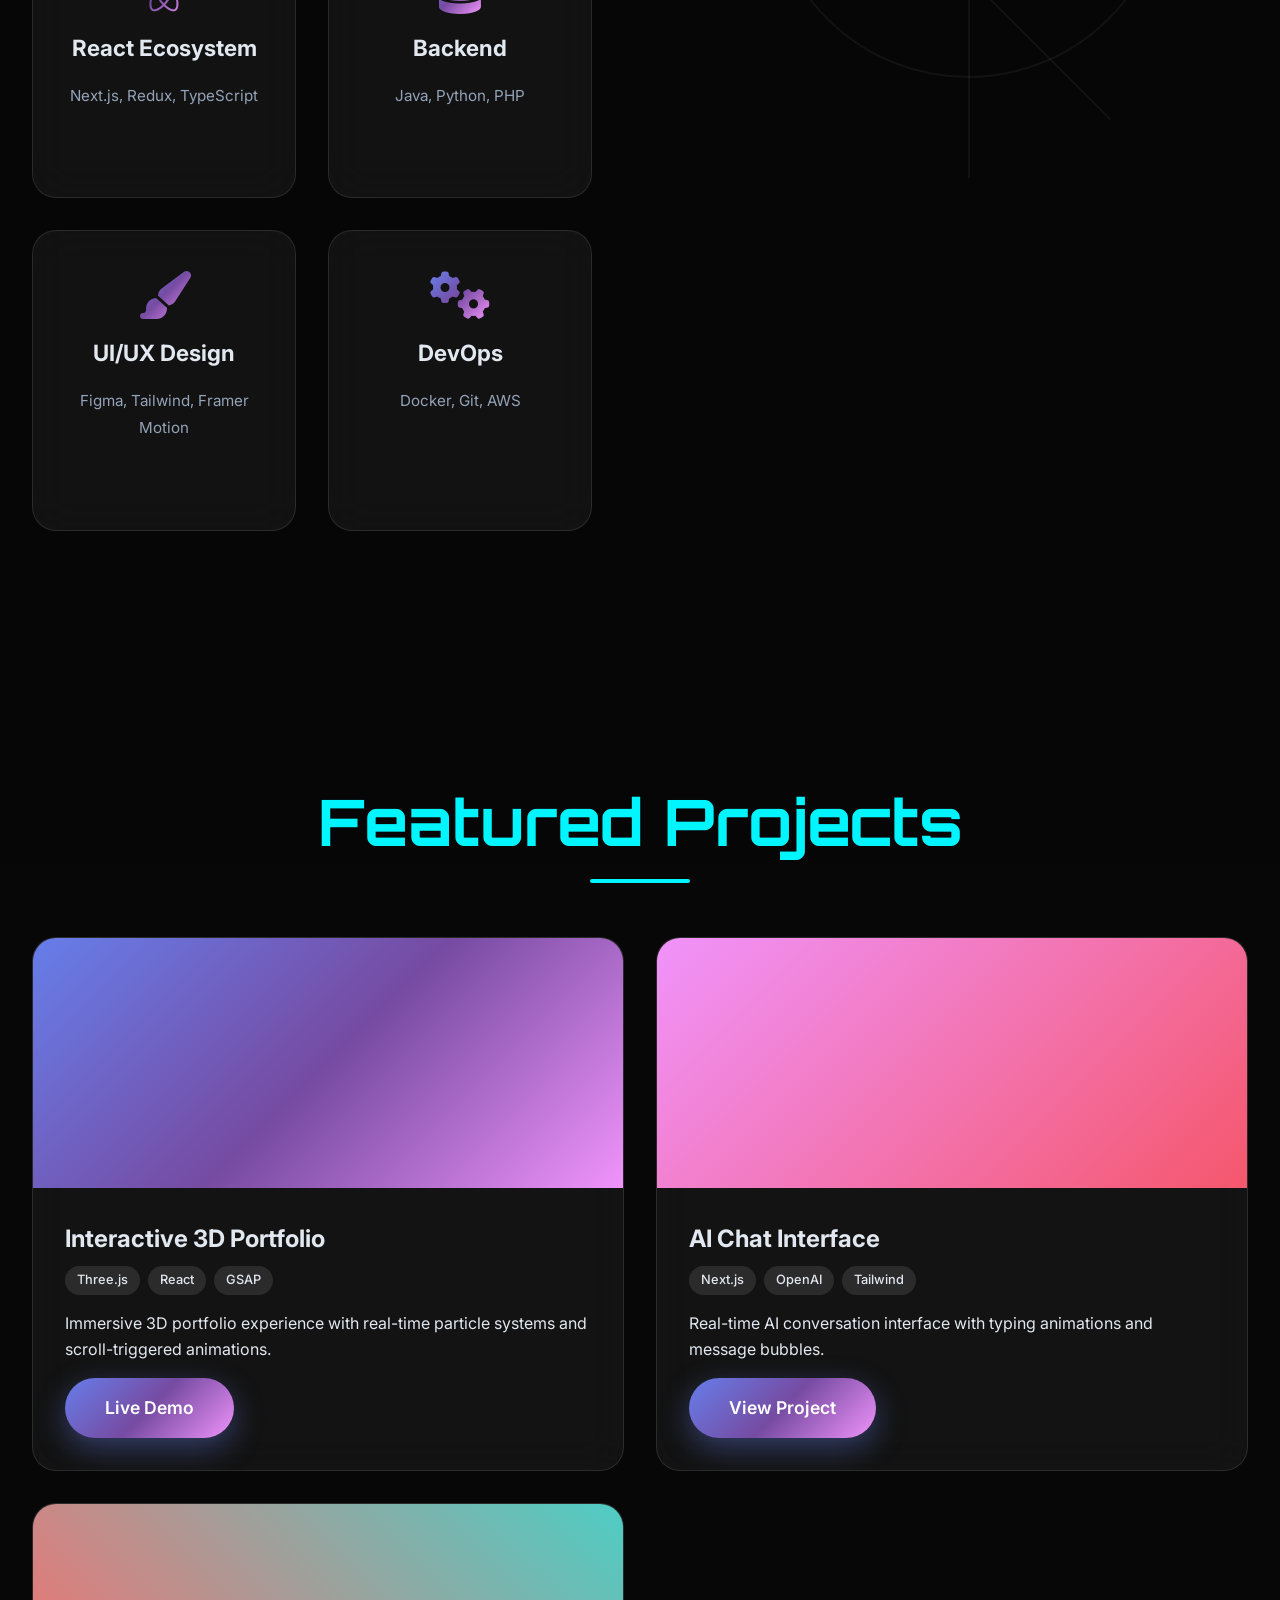
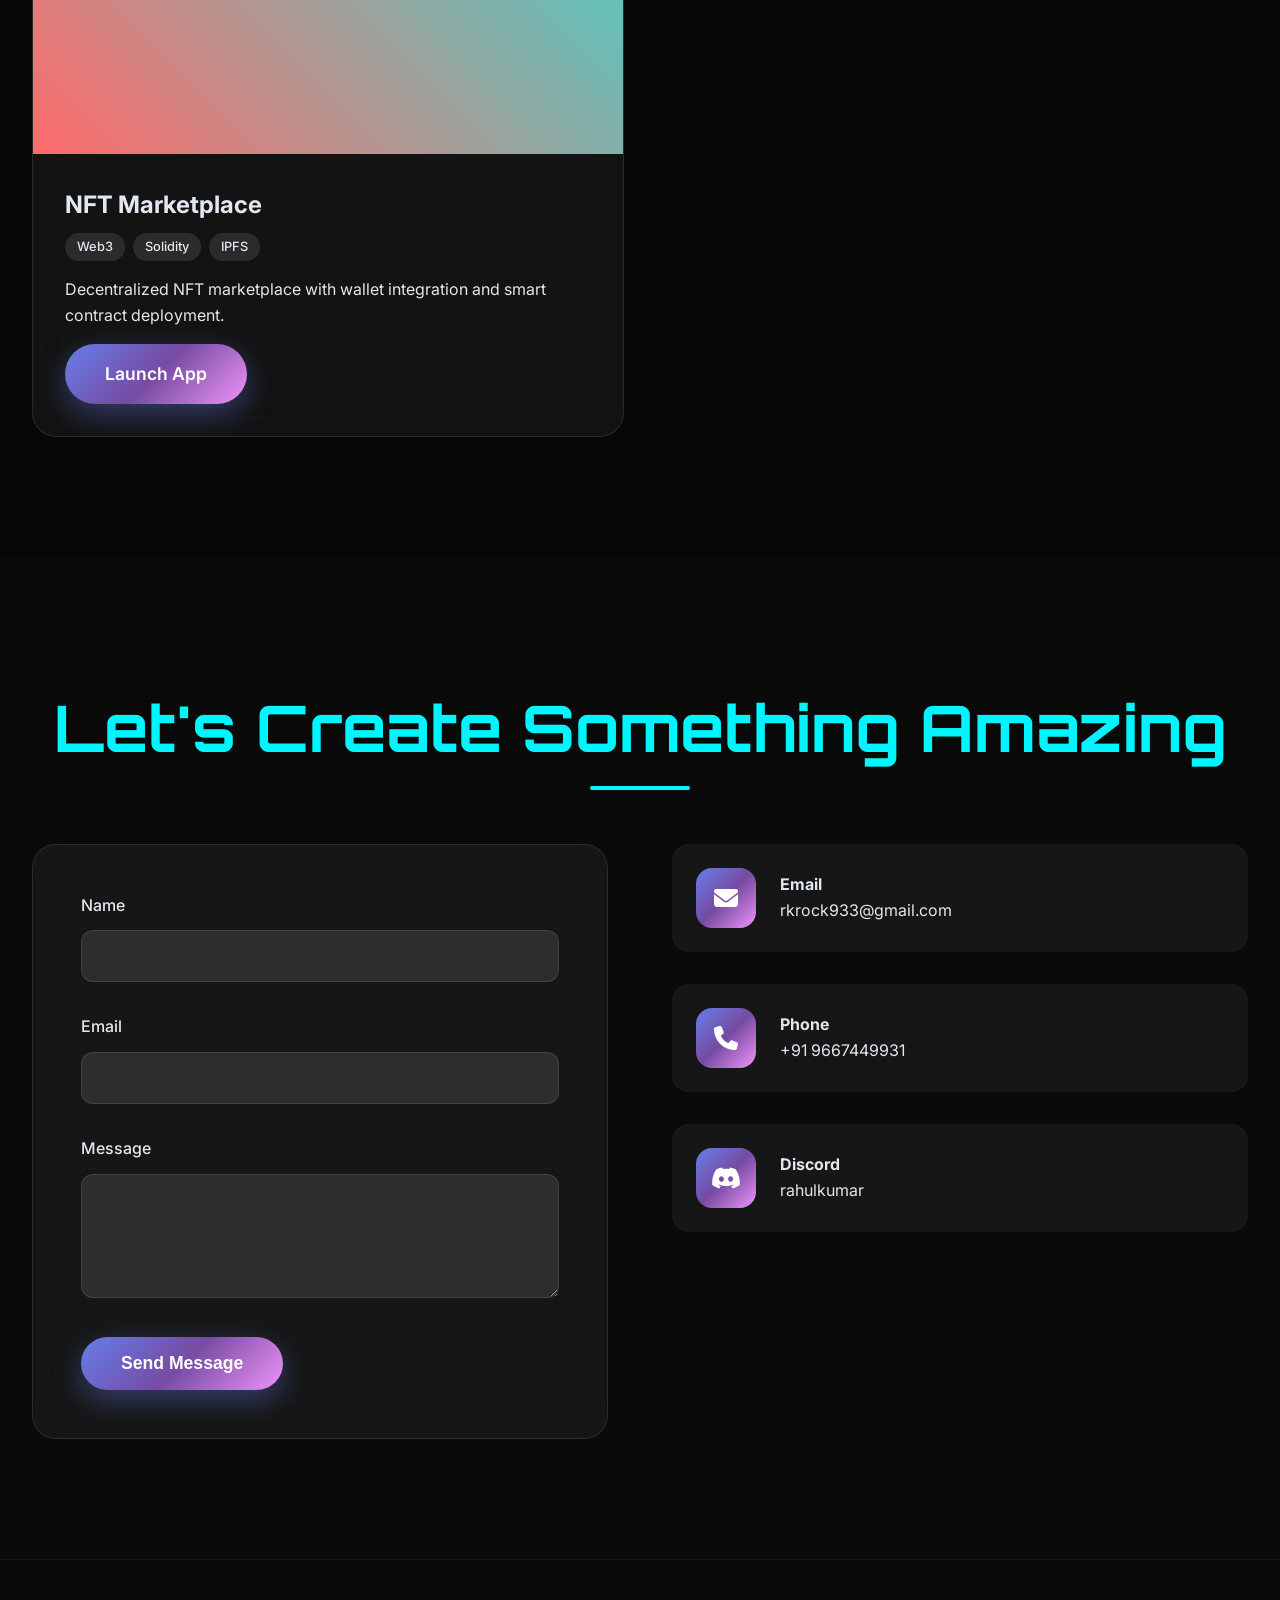
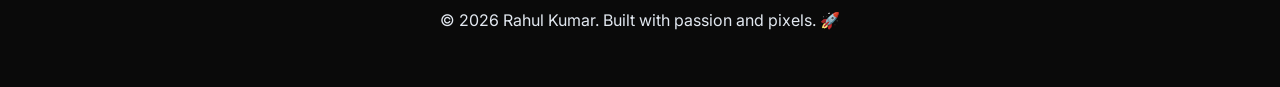
==== commit f1fea1b7: "Update" ====
--- a/index.html
+++ b/index.html
@@ -96,16 +96,16 @@
     <!-- 🔥 NEW SKILLS SECTION -->
     <section id="skills" class="section skills-section">
         <div class="container">
-            <h2 class="section-title">Skills Mastery</h2>
+            <h2 class="section-title">Skills</h2>
             <div class="skills-container">
                 <div class="skills-content">
                     <h3>Technical Proficiency</h3>
-                    <p>5+ years of hands-on experience across the full stack. From pixel-perfect UI to scalable backend architecture.</p>
+                    <p>1 years of hands-on experience across the full stack. From pixel-perfect UI to scalable backend architecture.</p>
                     
                     <!-- Animated Progress Bars -->
                     <div class="progress-container">
                         <div class="progress-label">
-                            <span>React.js</span>
+                            <span>C</span>
                             <span class="progress-text">95%</span>
                         </div>
                         <div class="progress-bar">
@@ -115,11 +115,11 @@
 
                     <div class="progress-container">
                         <div class="progress-label">
-                            <span>JavaScript (ES6+)</span>
-                            <span class="progress-text">92%</span>
-                        </div>
-                        <div class="progress-bar">
-                            <div class="progress-fill" data-width="92"></div>
+                            <span>C++</span>
+                            <span class="progress-text">100%</span>
+                        </div>
+                        <div class="progress-bar">
+                            <div class="progress-fill" data-width="100"></div>
                         </div>
                     </div>
 
@@ -135,11 +135,21 @@
 
                     <div class="progress-container">
                         <div class="progress-label">
-                            <span>Three.js / WebGL</span>
+                            <span>Java</span>
                             <span class="progress-text">90%</span>
                         </div>
                         <div class="progress-bar">
                             <div class="progress-fill" data-width="90"></div>
+                        </div>
+                    </div>
+
+                    <div class="progress-container">
+                        <div class="progress-label">
+                            <span>Python</span>
+                            <span class="progress-text">95%</span>
+                        </div>
+                        <div class="progress-bar">
+                            <div class="progress-fill" data-width="95"></div>
                         </div>
                     </div>
 
@@ -153,7 +163,7 @@
                         <div class="skill-card">
                             <i class="fas fa-database skill-icon"></i>
                             <h4>Backend</h4>
-                            <p>Node.js, Express, MongoDB</p>
+                            <p>Java, Python, PHP</p>
                         </div>
                         <div class="skill-card">
                             <i class="fas fa-paint-brush skill-icon"></i>
@@ -163,7 +173,7 @@
                         <div class="skill-card">
                             <i class="fas fa-cogs skill-icon"></i>
                             <h4>DevOps</h4>
-                            <p>Docker, Vercel, AWS</p>
+                            <p>Docker, Git, AWS</p>
                         </div>
                     </div>
                 </div>
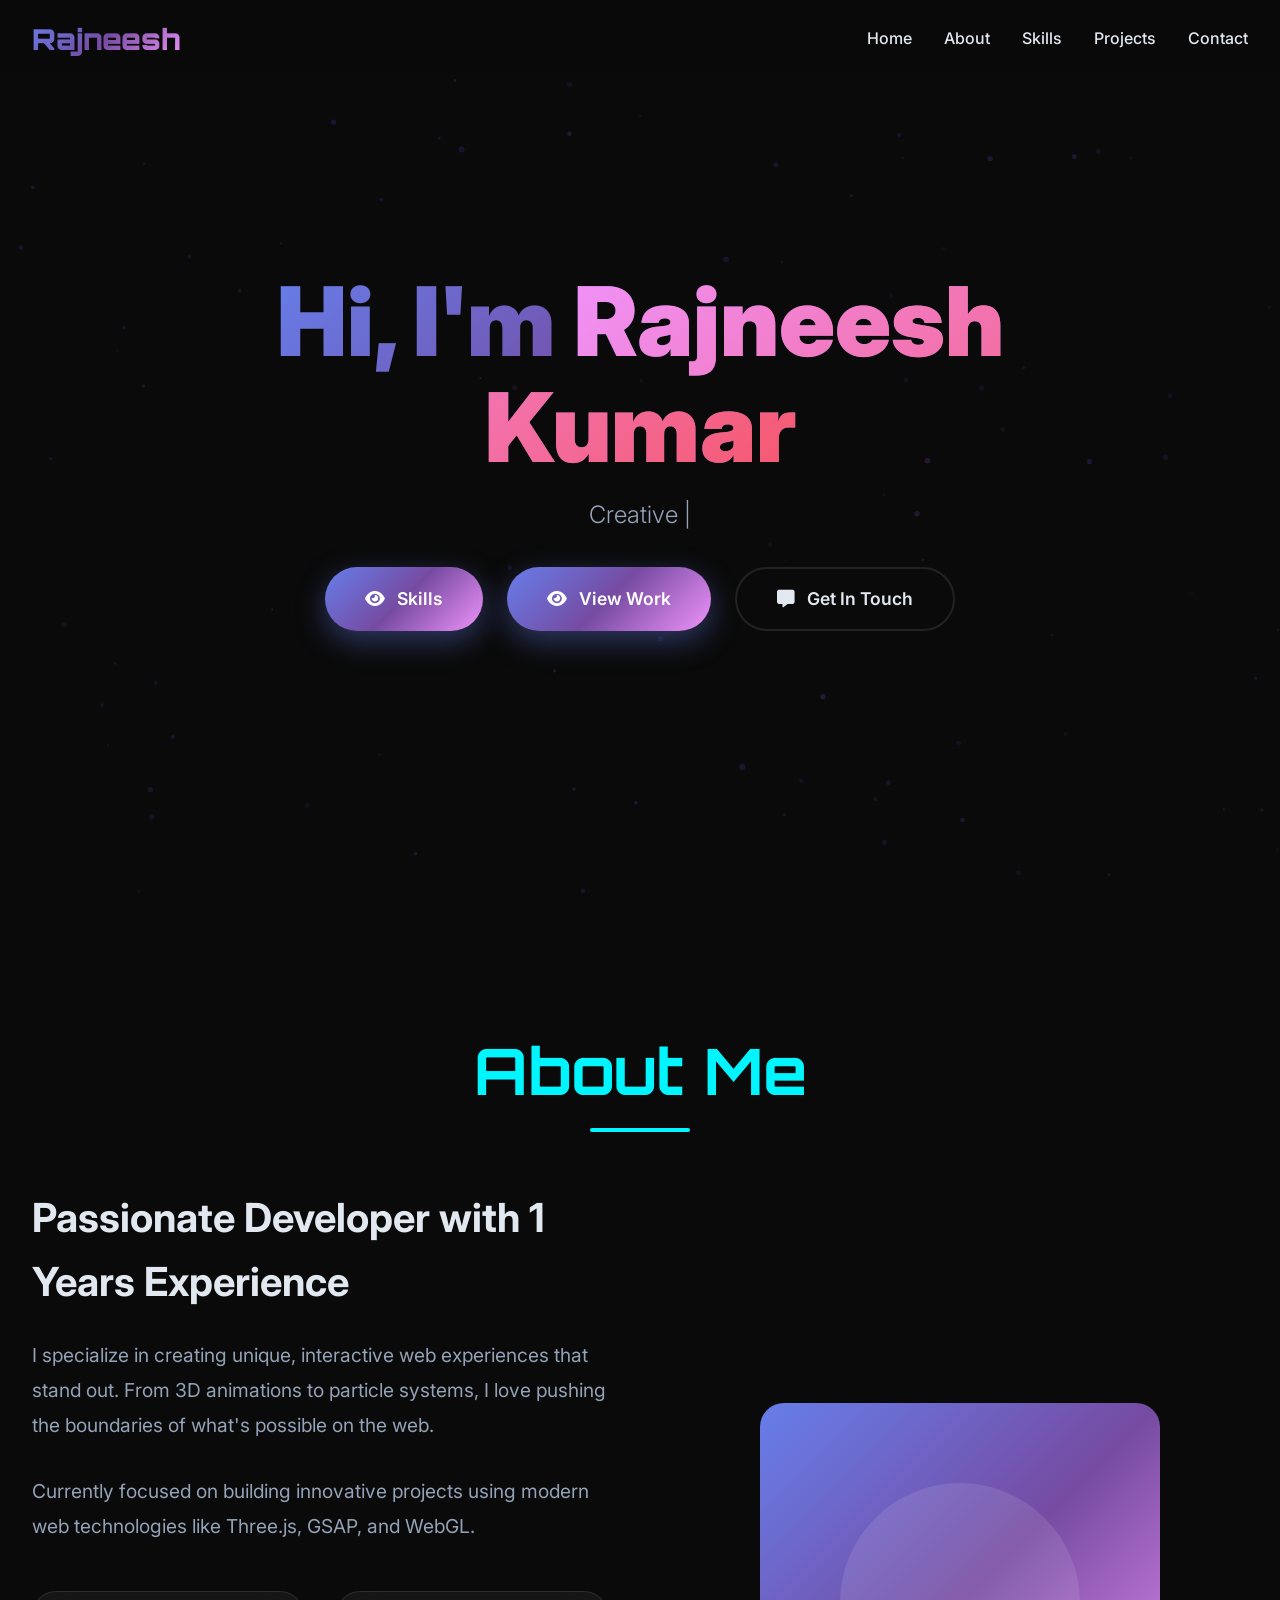
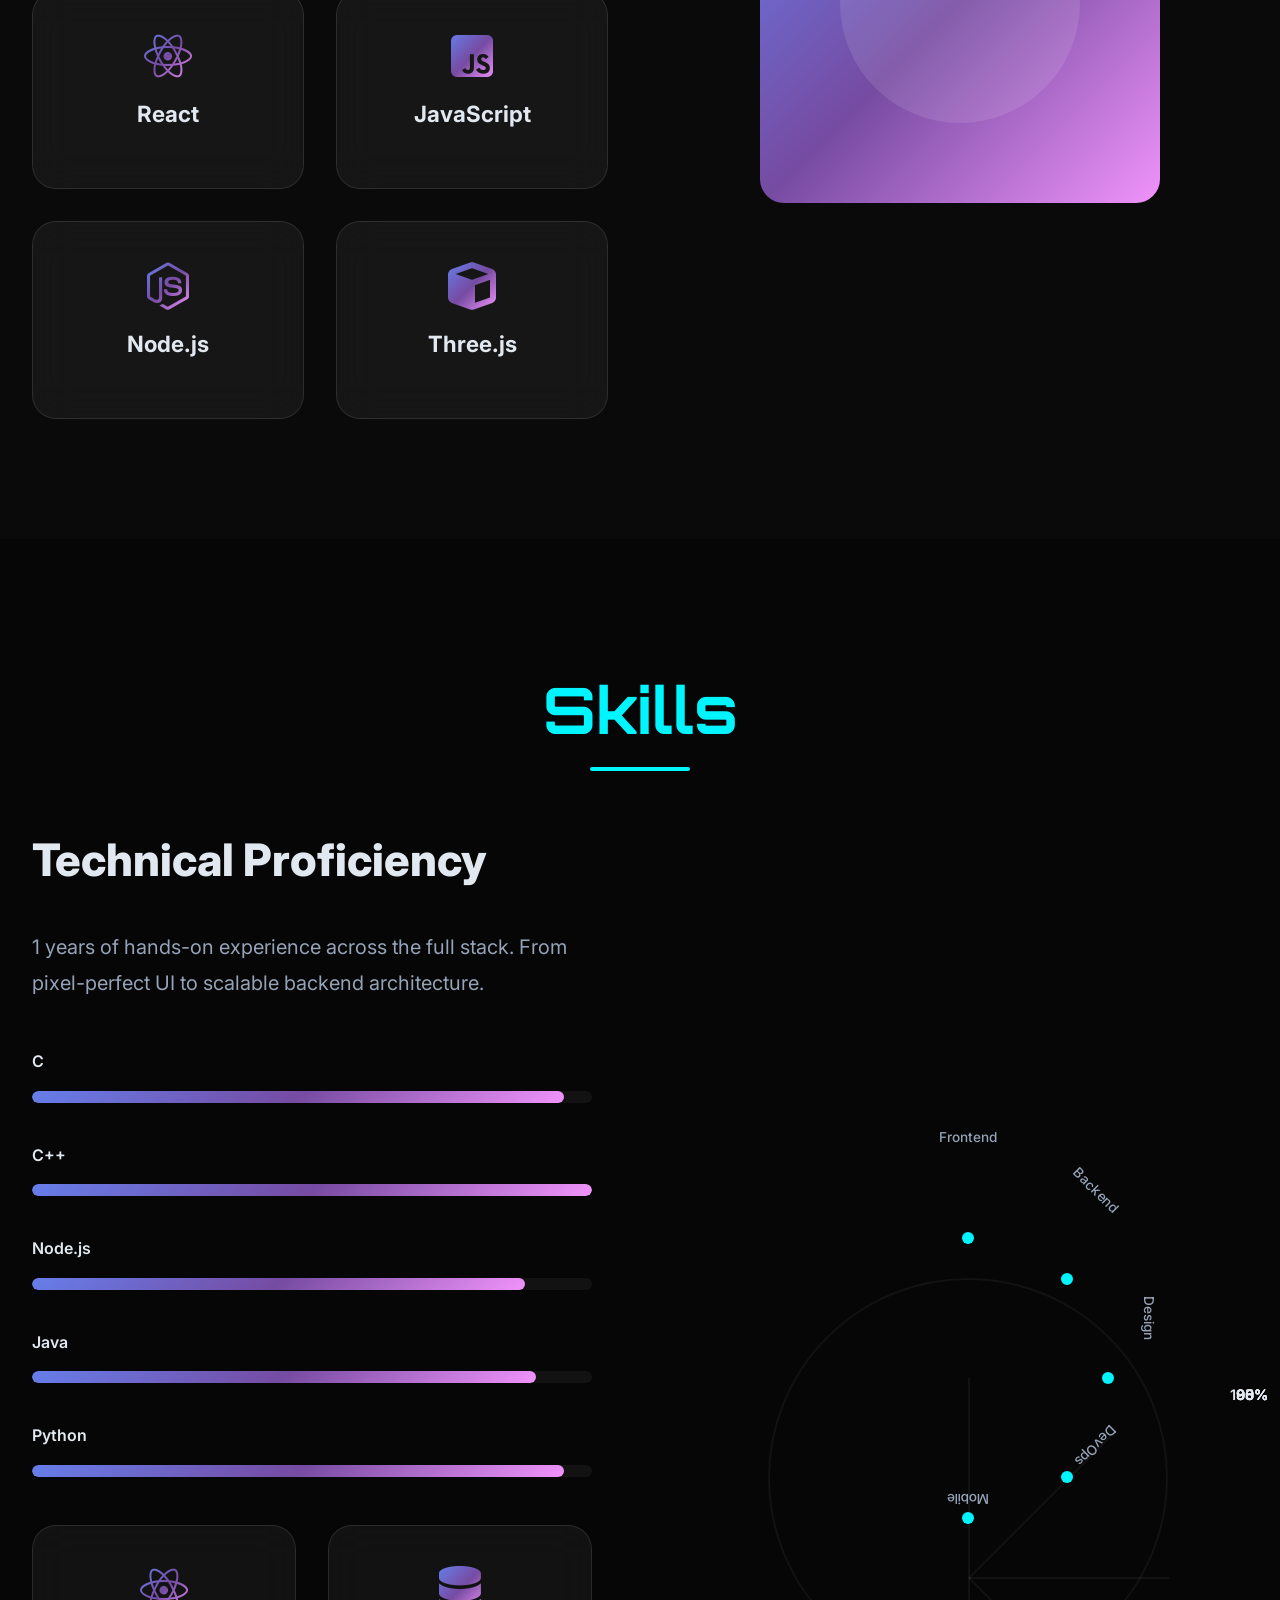
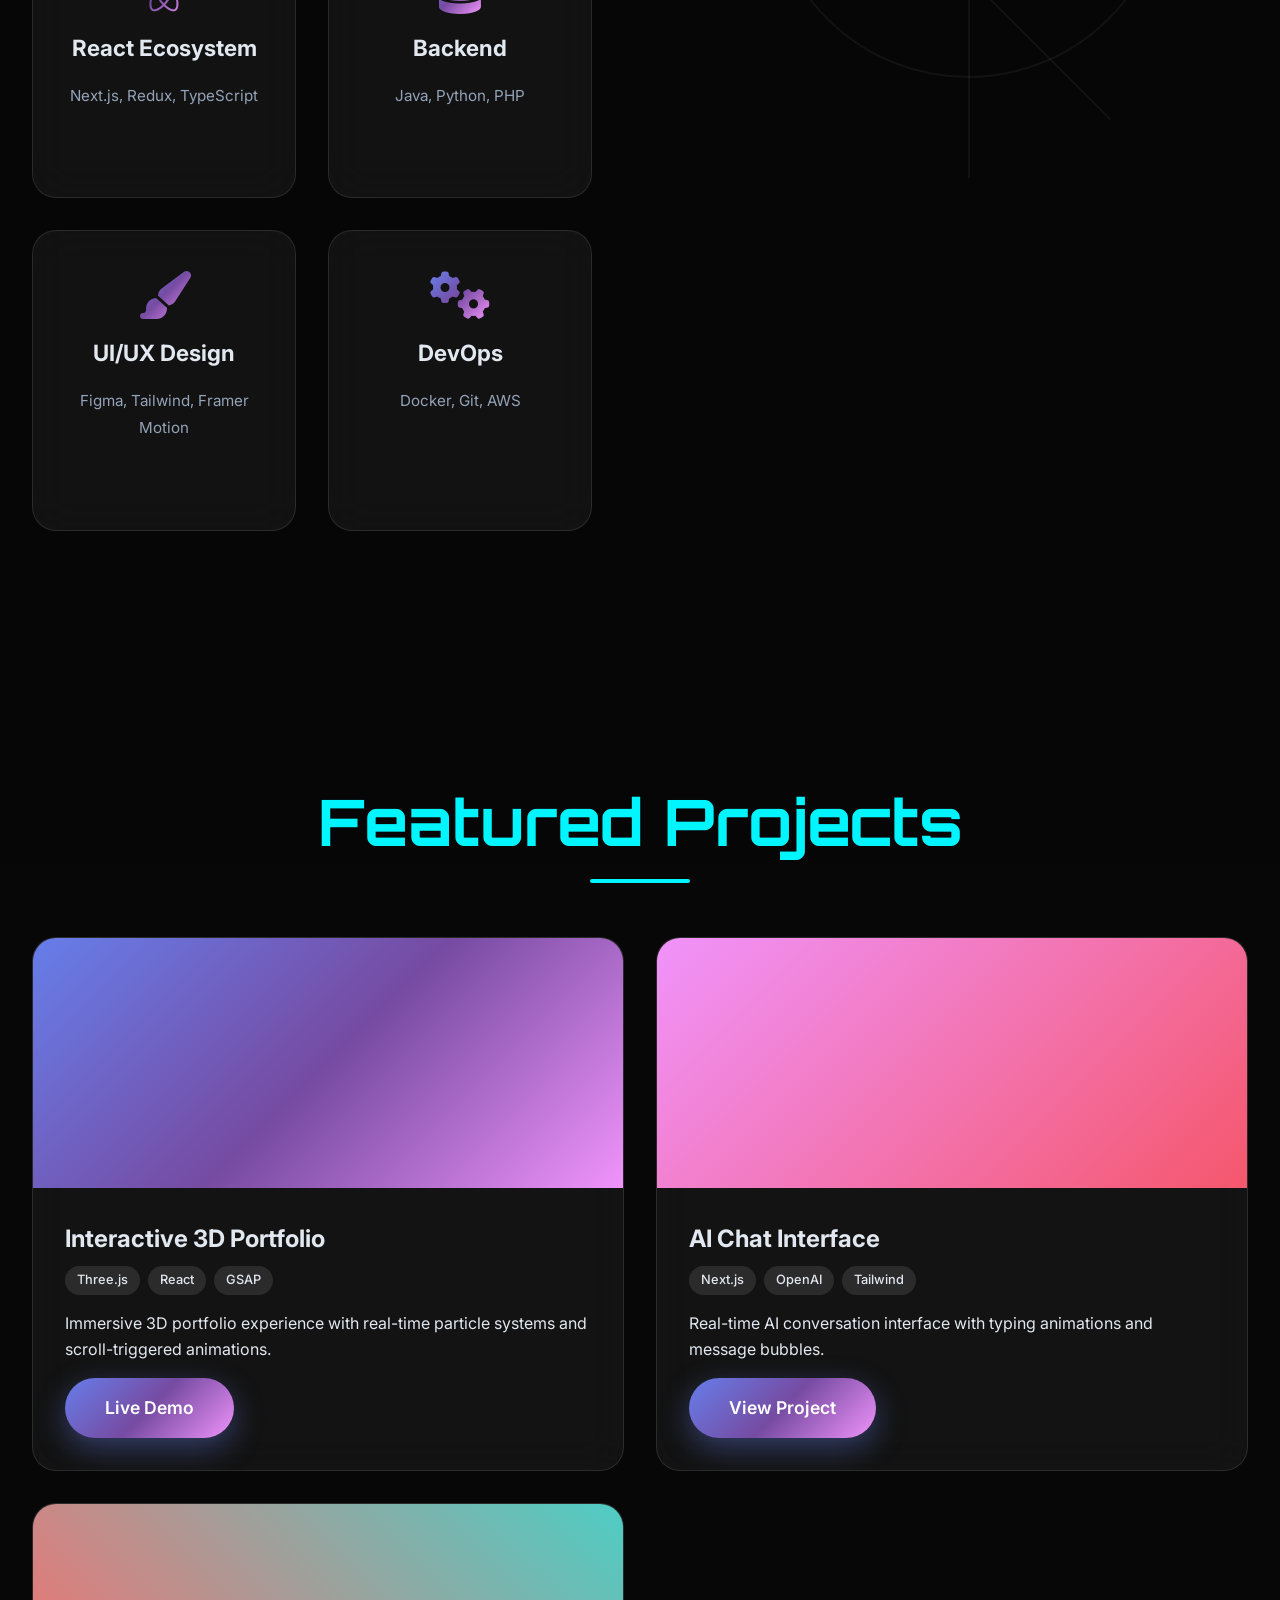
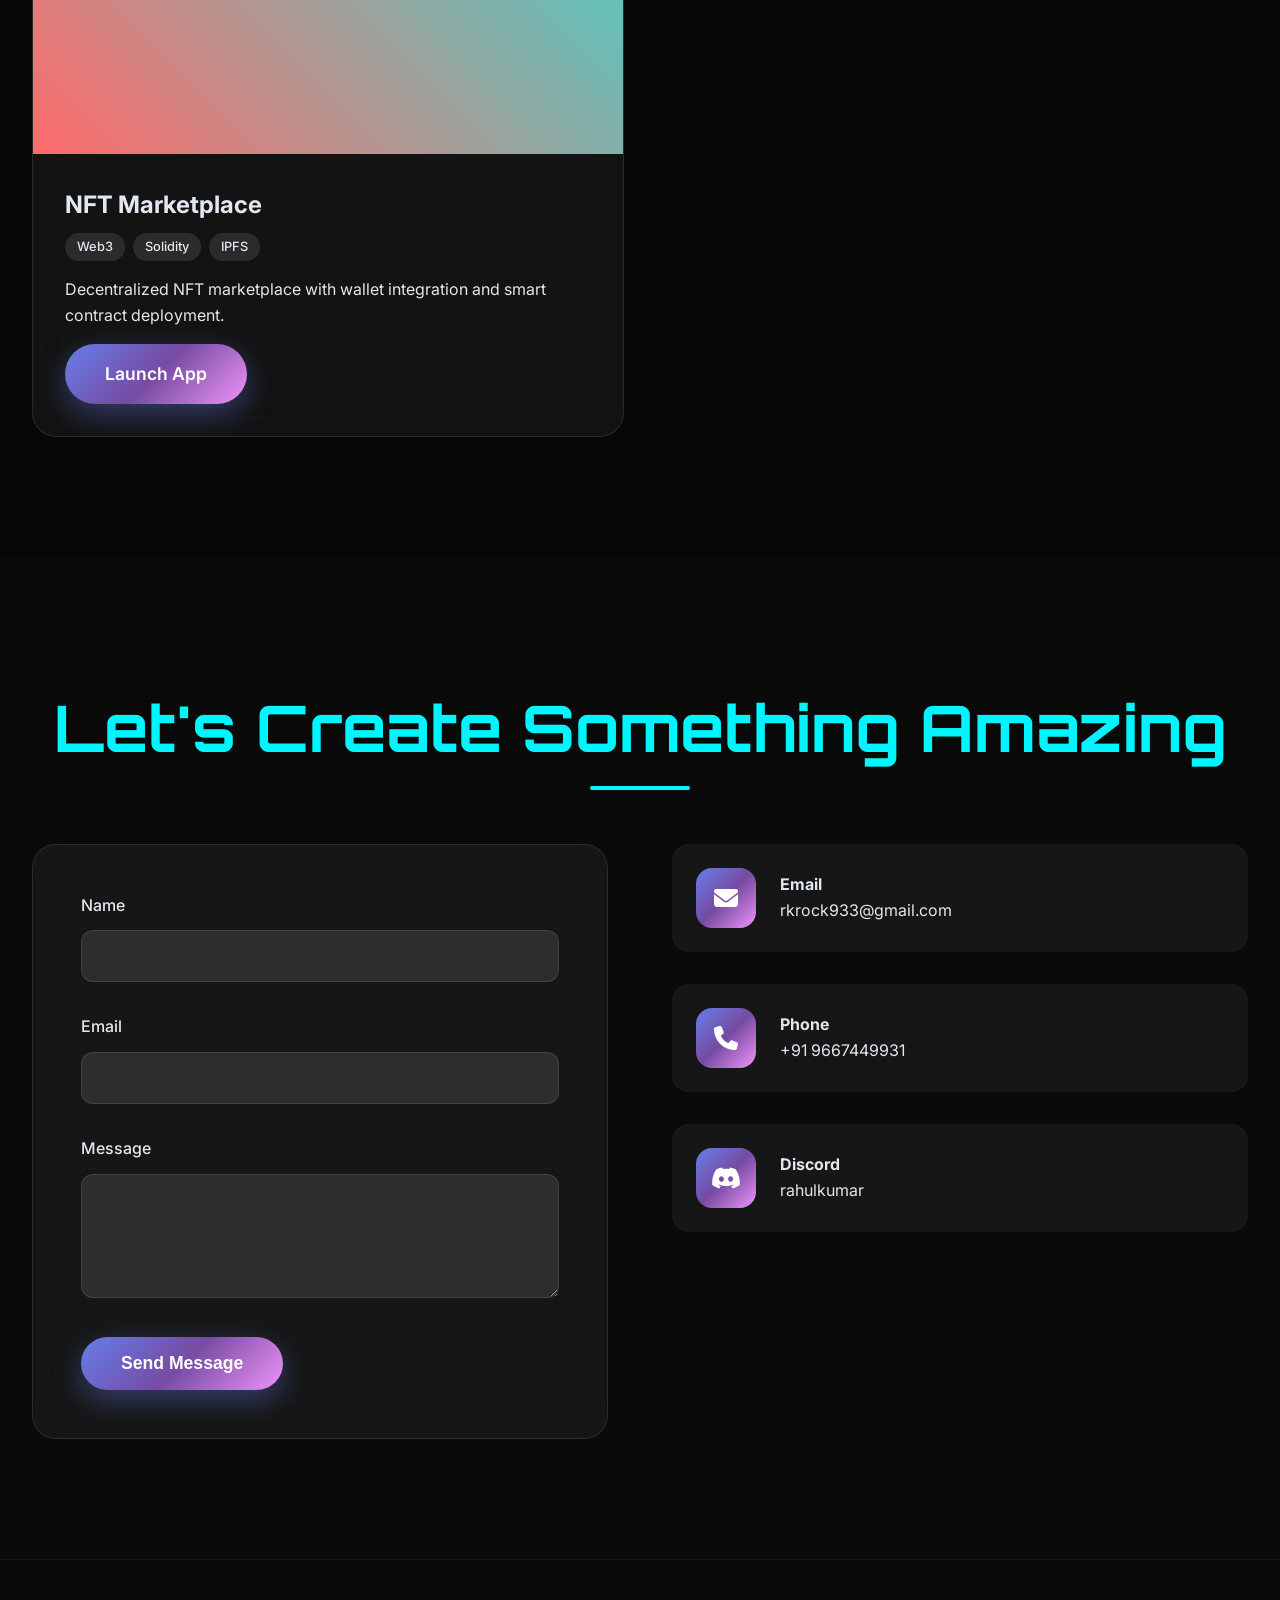
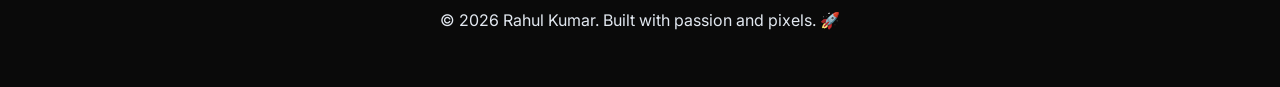
==== commit 02bf3da2: "Update index.html" ====
--- a/index.html
+++ b/index.html
@@ -3,7 +3,7 @@
 <head>
     <meta charset="UTF-8">
     <meta name="viewport" content="width=device-width, initial-scale=1.0">
-    <title>Rahul Portfolio</title>
+    <title>Rajneesh Portfolio</title>
     <link rel="stylesheet" href="https://cdnjs.cloudflare.com/ajax/libs/font-awesome/6.4.0/css/all.min.css">
     <link href="https://fonts.googleapis.com/css2?family=Inter:wght@300;400;500;600;700;800;900&display=swap" rel="stylesheet">
     <link href="https://fonts.googleapis.com/css2?family=Orbitron:wght@400;700;900&display=swap" rel="stylesheet">
@@ -16,7 +16,7 @@
     <!-- Navigation -->
     <nav class="navbar">
         <div class="nav-container">
-            <div class="logo">Rahul</div>
+            <div class="logo">Rajneesh</div>
             <ul class="nav-links">
                 <li><a href="#home">Home</a></li>
                 <li><a href="#about">About</a></li>
@@ -35,7 +35,7 @@
     <!-- Hero Section -->
     <section id="home" class="hero">
         <div class="hero-content">
-            <h1>Hi, I'm <span style="background: var(--secondary); -webkit-background-clip: text; -webkit-text-fill-color: transparent; background-clip: text;">Rahul Kumar</span></h1>
+            <h1>Hi, I'm <span style="background: var(--secondary); -webkit-background-clip: text; -webkit-text-fill-color: transparent; background-clip: text;">Rajneesh Kumar</span></h1>
             <p class="hero-subtitle">Creative Developer crafting unique digital experiences with code. Transforming ideas into interactive realities.</p>
             <div class="hero-buttons">
                 <a href="#skills" class="btn btn-primary">
@@ -331,4 +331,4 @@
 
     <script src="./assets/javascript/script.js"></script>
 </body>
-</html>+</html>
